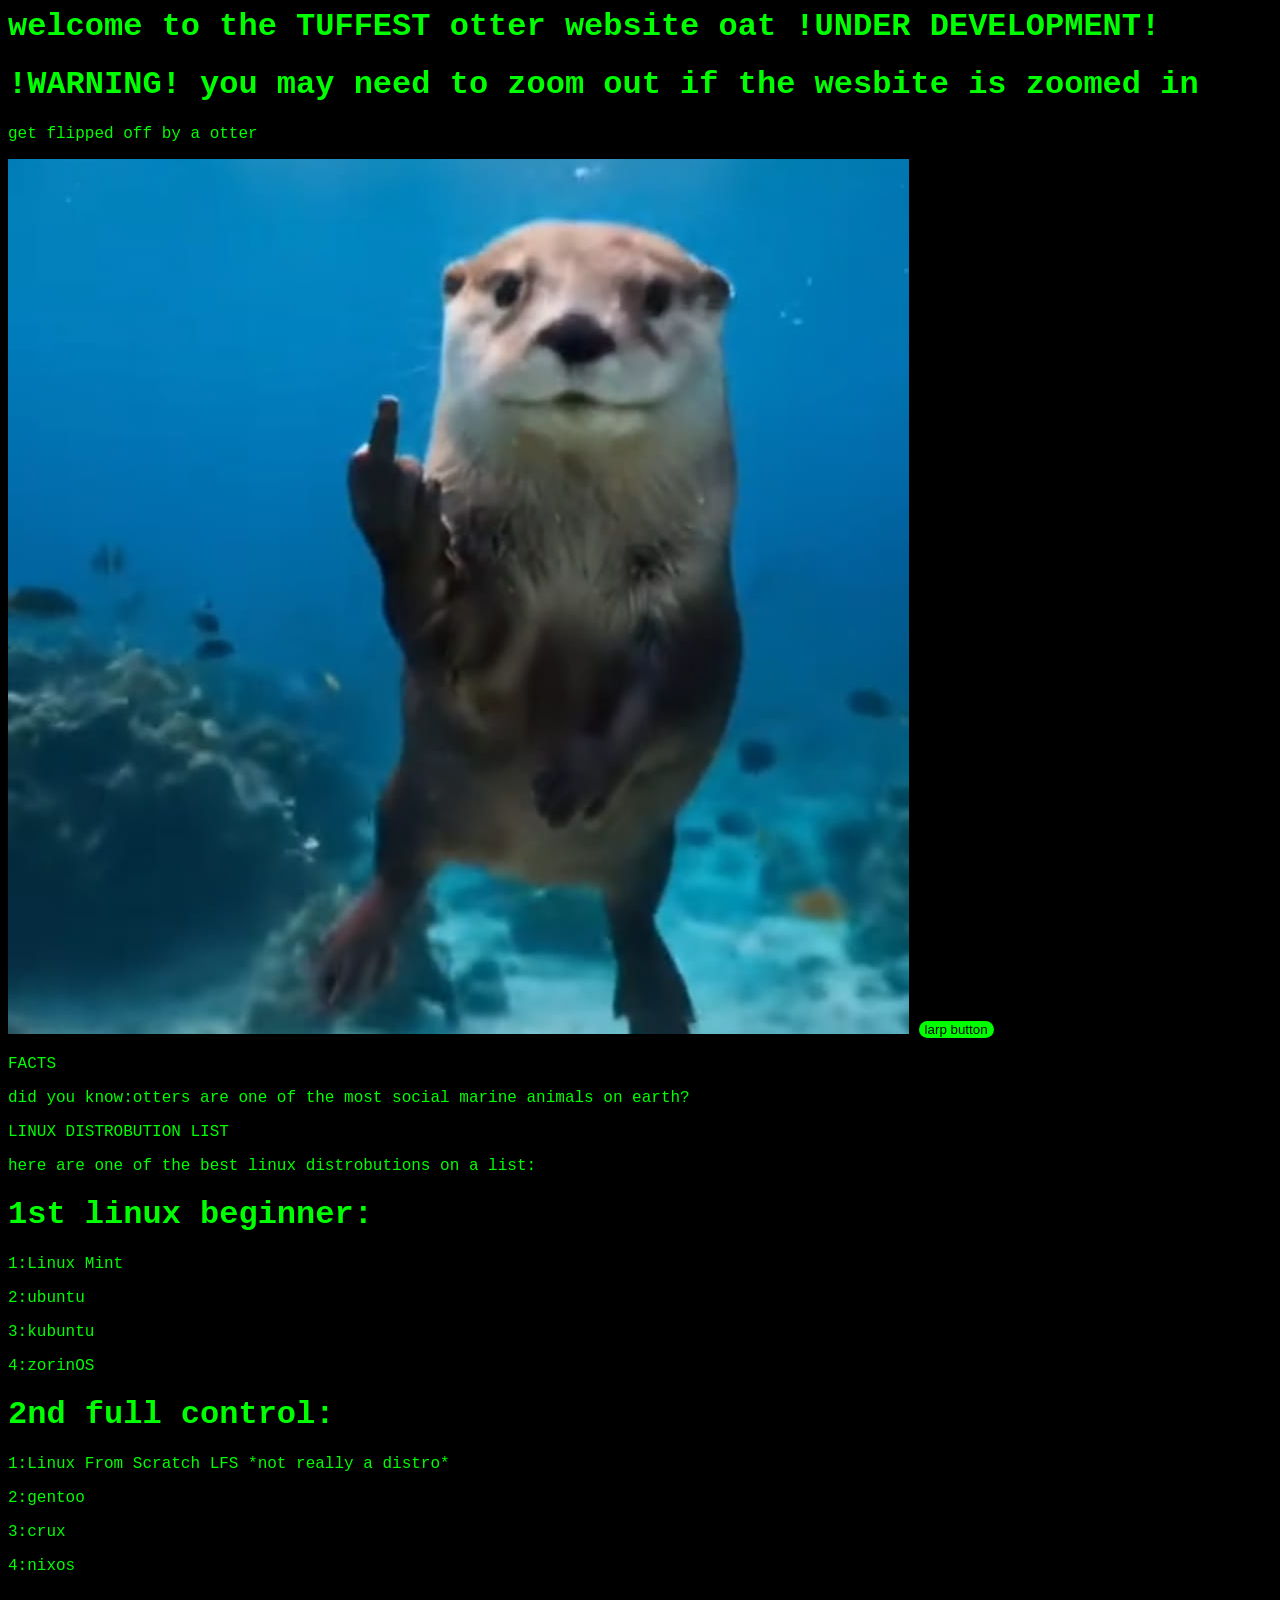
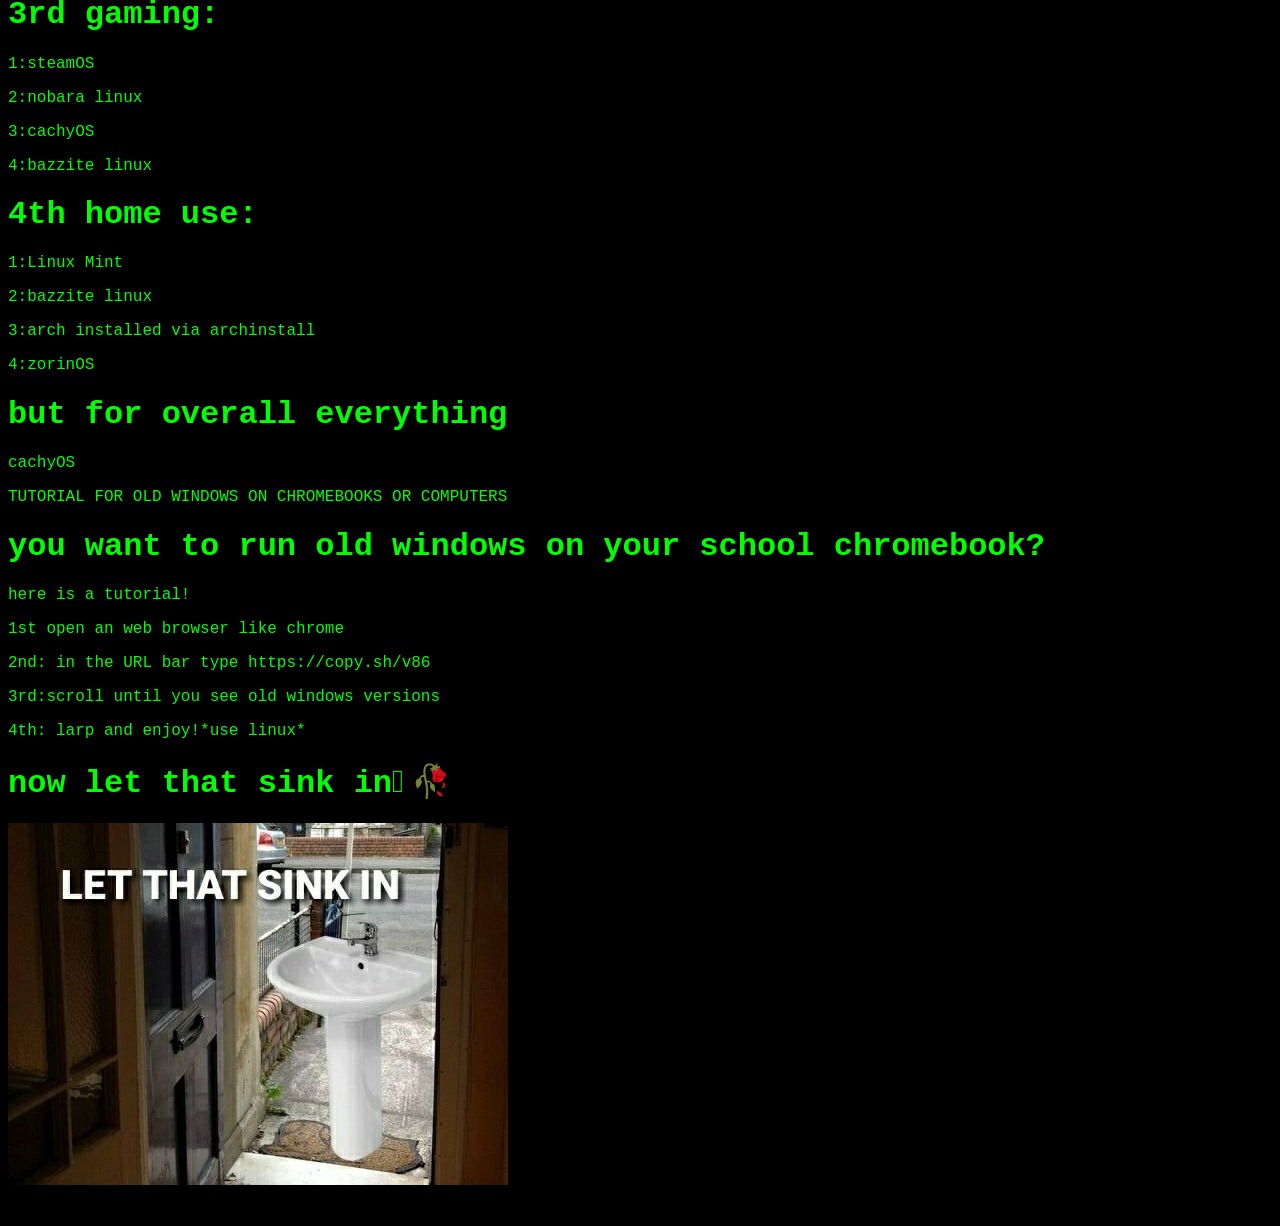
==== index.html @ 6e585820 "Add files via upload added an meme image and removed the ------------ lines between new texts" ====
<html>
<body>
<link rel="stylesheet" href="style.css">
<meta charset="UTF-8">
<meta name="viewport" content="width=device-width, initial-scale=1.0">
    <h1>welcome to the TUFFEST otter website oat !UNDER DEVELOPMENT!</h1>
    <h1>!WARNING! you may need to zoom out if the wesbite is zoomed in</h1>
    <p>get flipped off by a otter</p>
    <img src="otter.jpeg" alt="here for you">
    <button onclick="alert('larp,larp,larp,larp,larp,larp,larp,larp,larp,larp')">larp button</button>
    <p>FACTS</p>
    <p>did you know:otters are one of the most social marine animals on earth?</p>
    <p>LINUX DISTROBUTION LIST</p>
    <p>here are one of the best linux distrobutions on a list:</p>
    <h1>1st linux beginner:</h1>
    <p>1:Linux Mint</p>
    <p>2:ubuntu</p>
    <p>3:kubuntu</p>
    <p>4:zorinOS</p>
    <h1>2nd full control:</h1>
    <p>1:Linux From Scratch LFS *not really a distro*</p>
    <p>2:gentoo</p>
    <p>3:crux</p>
    <p>4:nixos</p>
    <h1>3rd gaming:</h1>
    <p>1:steamOS</p>
    <p>2:nobara linux</p>
    <p>3:cachyOS</p>
    <p>4:bazzite linux</p>
    <h1>4th home use:</h1>
    <p>1:Linux Mint</p>
    <p>2:bazzite linux</p>
    <p>3:arch installed via archinstall</p>
    <p>4:zorinOS</p>
    <h1>but for overall everything</h1>
    <p>cachyOS</p>
    <p>TUTORIAL FOR OLD WINDOWS ON CHROMEBOOKS OR COMPUTERS</p>
    <h1>you want to run old windows on your school chromebook?</h1>
    <p>here is a tutorial!</p>
    <p>1st open an web browser like chrome</p>
    <p>2nd: in the URL bar type https://copy.sh/v86</p>
    <p>3rd:scroll until you see old windows versions</p>
    <p>4th: larp and enjoy!*use linux*</p>
    <h1>now let that sink in🫩🥀</h1>
    <img src="sink.jpg" alt="now let THAT sink in">
</body>
</html>
---- style.css ----
body {
    background-color: black;
    font-family: "Terminus",  monospace;
}
h1 {
    color: rgb(0, 255, 0);
}
p {
    color: rgb(0, 255, 0)
}
button {
    border-radius: 12px;
    background-color: rgb(0, 255, 0);
    border: none;
    text-align: center;
}
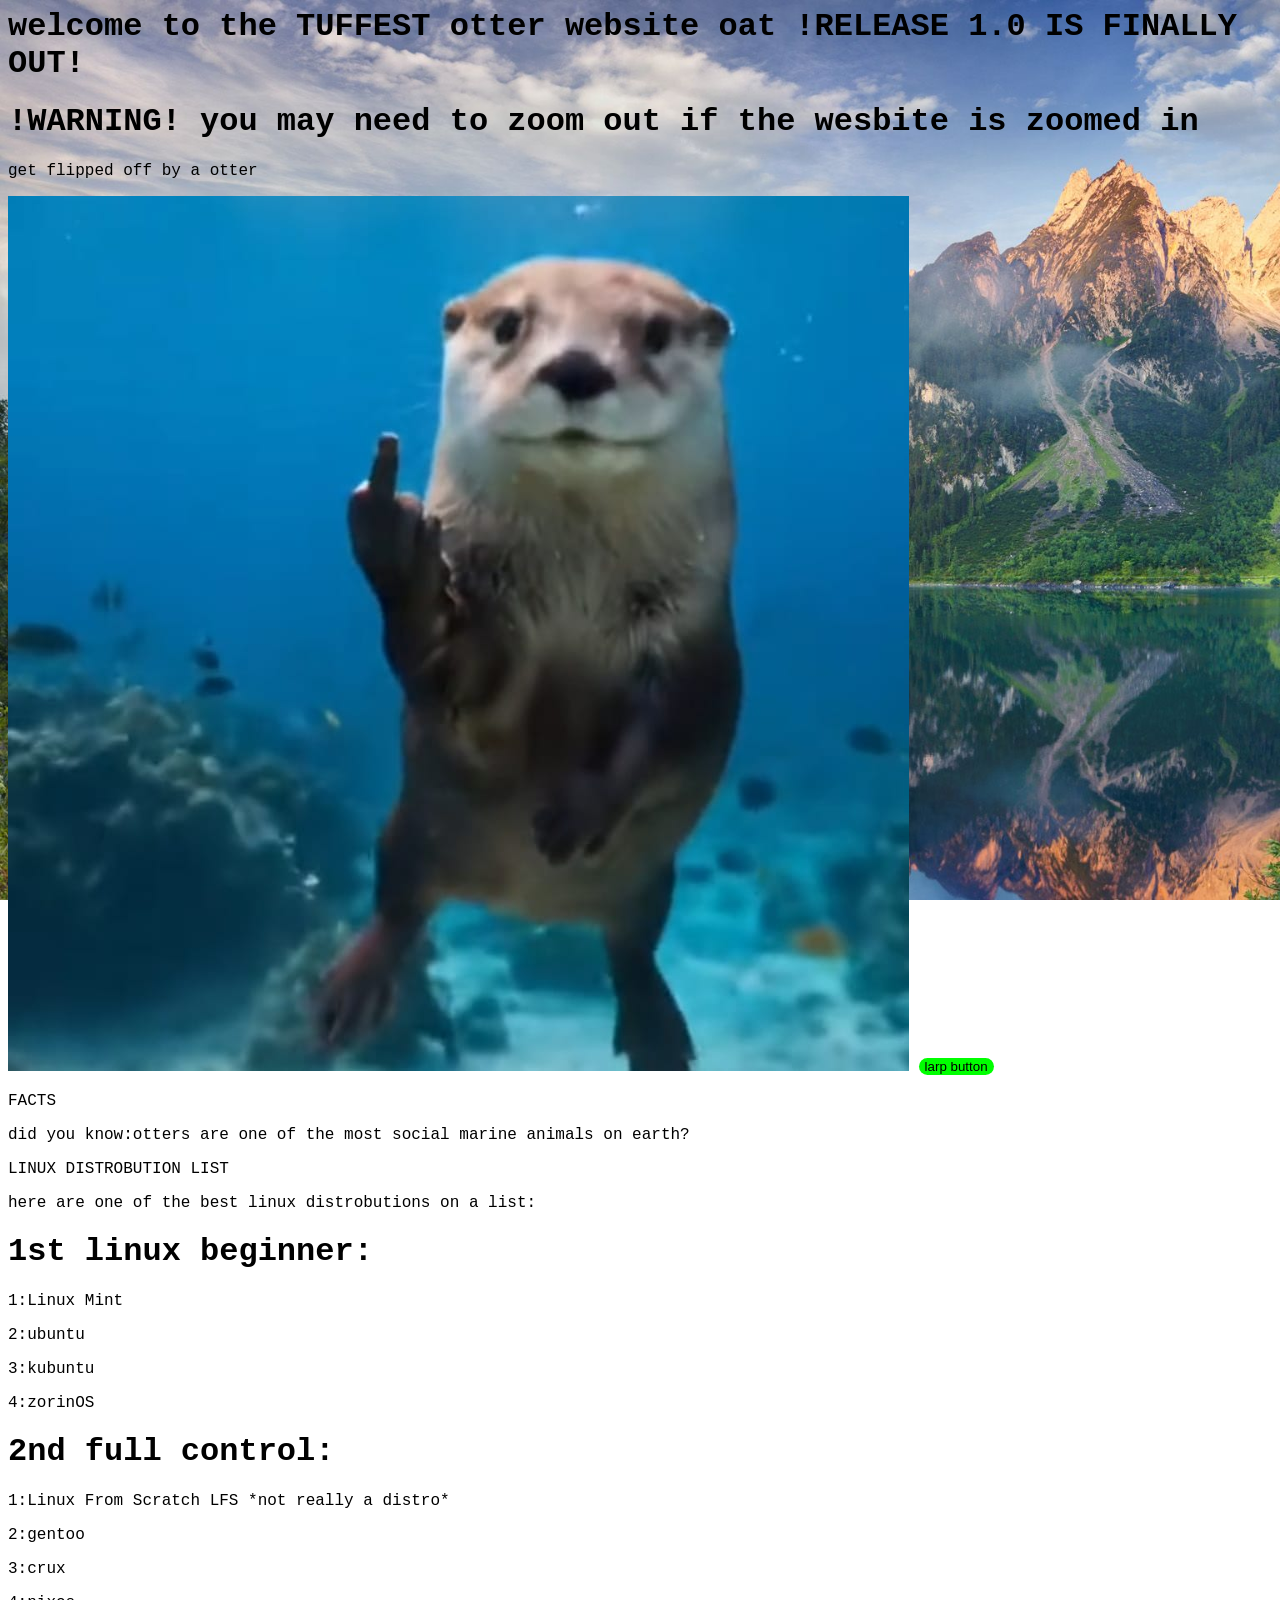
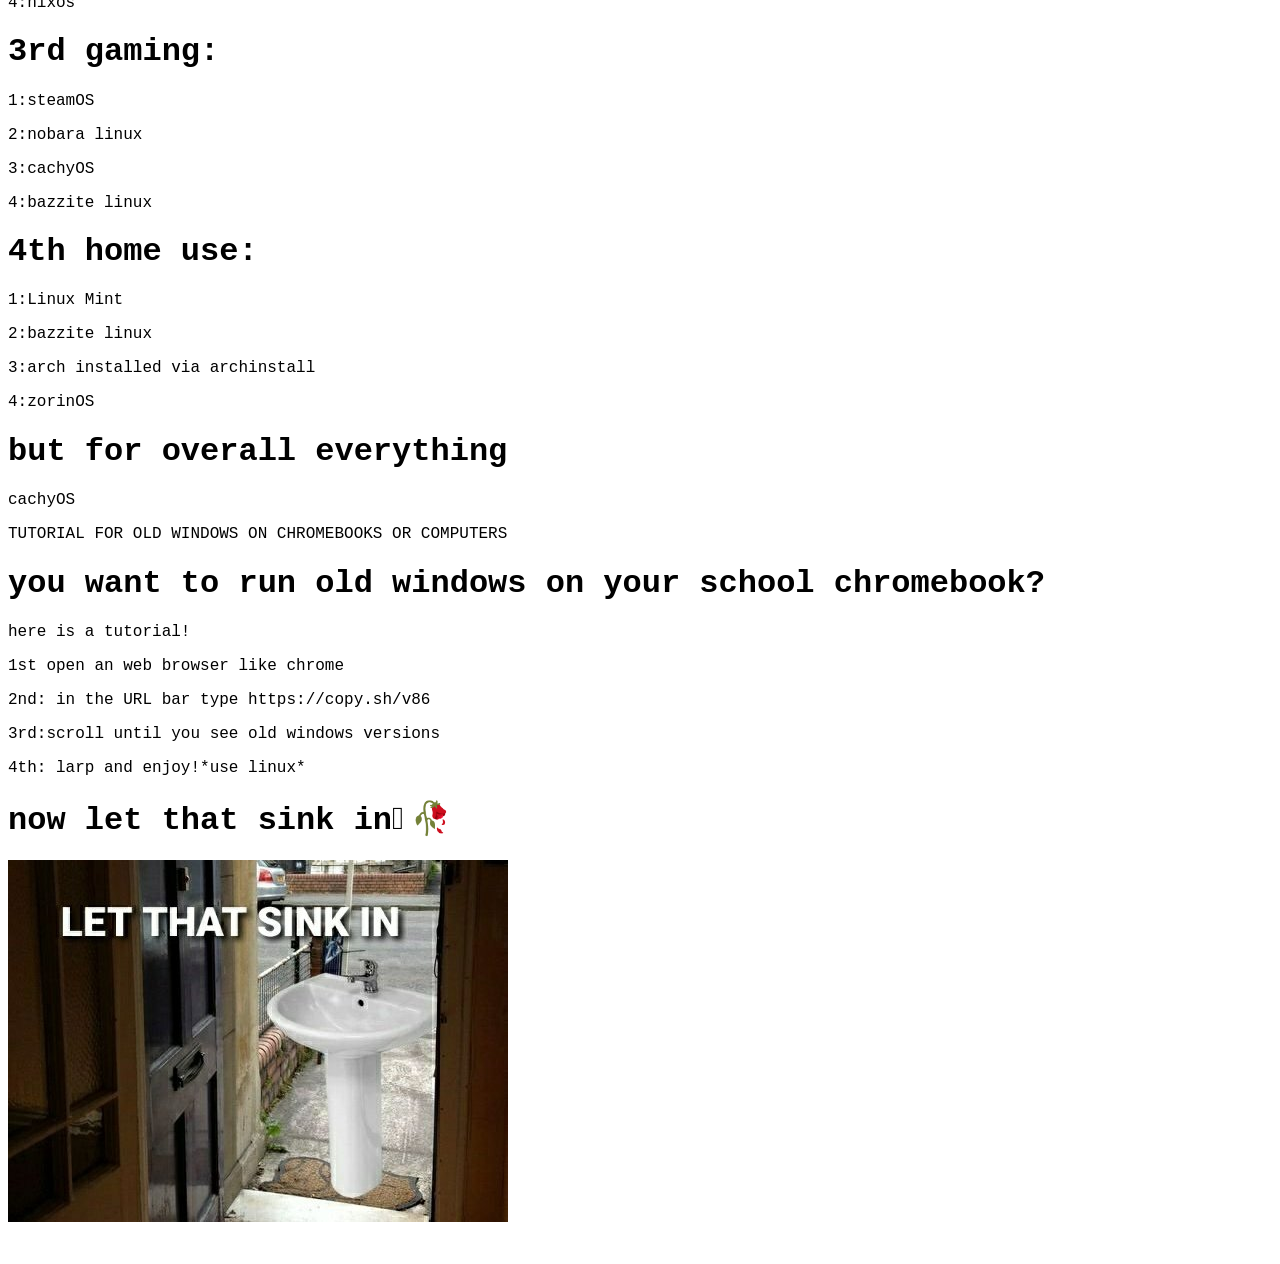
==== commit c55fa353: "Add files via upload RELEASE 1.0 IS FINALLY OUT!!!!!!!!!!!!!! added: black text background and the f" ====
--- a/index.html
+++ b/index.html
@@ -2,12 +2,11 @@
 <body>
 <link rel="stylesheet" href="style.css">
 <meta charset="UTF-8">
-<meta name="viewport" content="width=device-width, initial-scale=1.0">
-    <h1>welcome to the TUFFEST otter website oat !UNDER DEVELOPMENT!</h1>
+    <h1>welcome to the TUFFEST otter website oat !RELEASE 1.0 IS FINALLY OUT!</h1>
     <h1>!WARNING! you may need to zoom out if the wesbite is zoomed in</h1>
     <p>get flipped off by a otter</p>
     <img src="otter.jpeg" alt="here for you">
-    <button onclick="alert('larp,larp,larp,larp,larp,larp,larp,larp,larp,larp')">larp button</button>
+    <button onclick="alert('larp larp larp larp larp larp larp larp larp larp')">larp button</button>
     <p>FACTS</p>
     <p>did you know:otters are one of the most social marine animals on earth?</p>
     <p>LINUX DISTROBUTION LIST</p>
--- a/style.css
+++ b/style.css
@@ -1,12 +1,15 @@
 body {
-    background-color: black;
+    background-image: url('mountain.jpg');
+    background-repeat: no-repeat;
+    background-attachment: fixed;
+    background-size: cover;
     font-family: "Terminus",  monospace;
 }
 h1 {
-    color: rgb(0, 255, 0);
+    color: rgb(0, 0, 0);
 }
 p {
-    color: rgb(0, 255, 0)
+    color: rgb(0, 0, 0)
 }
 button {
     border-radius: 12px;
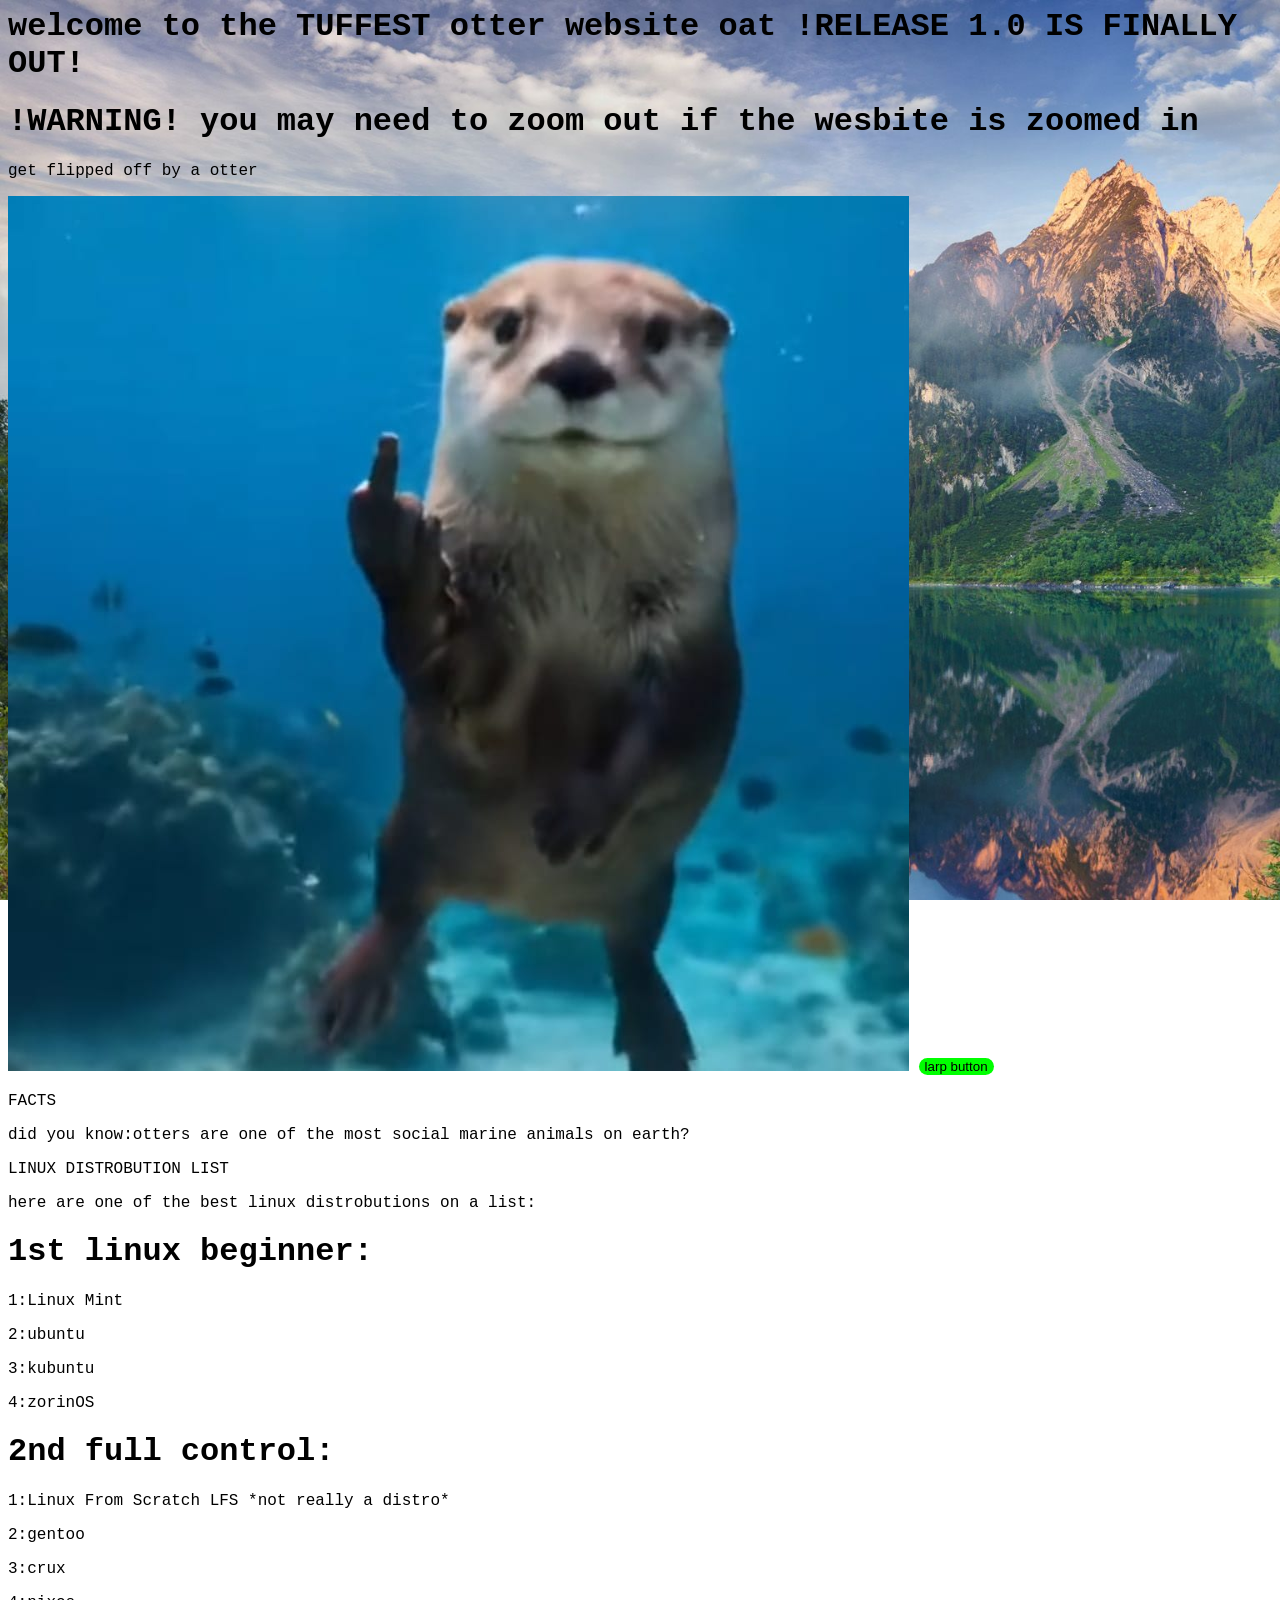
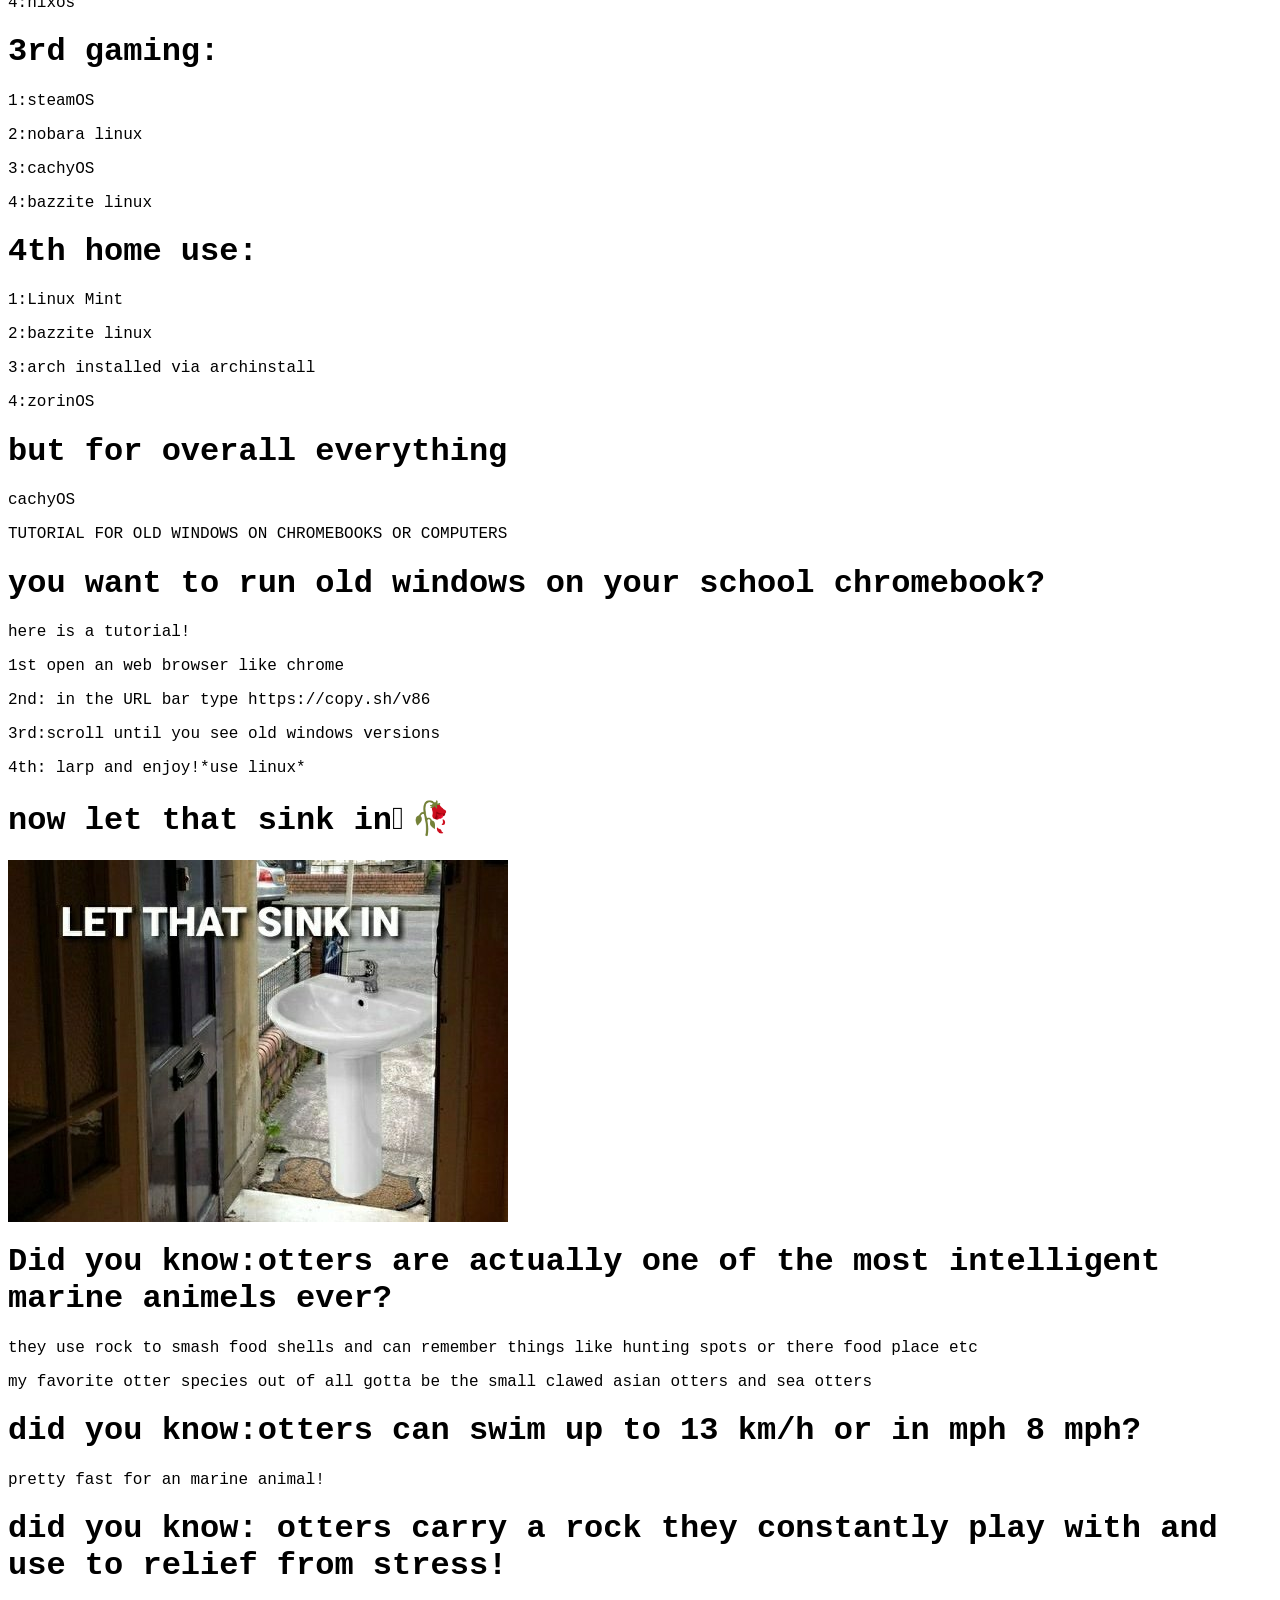
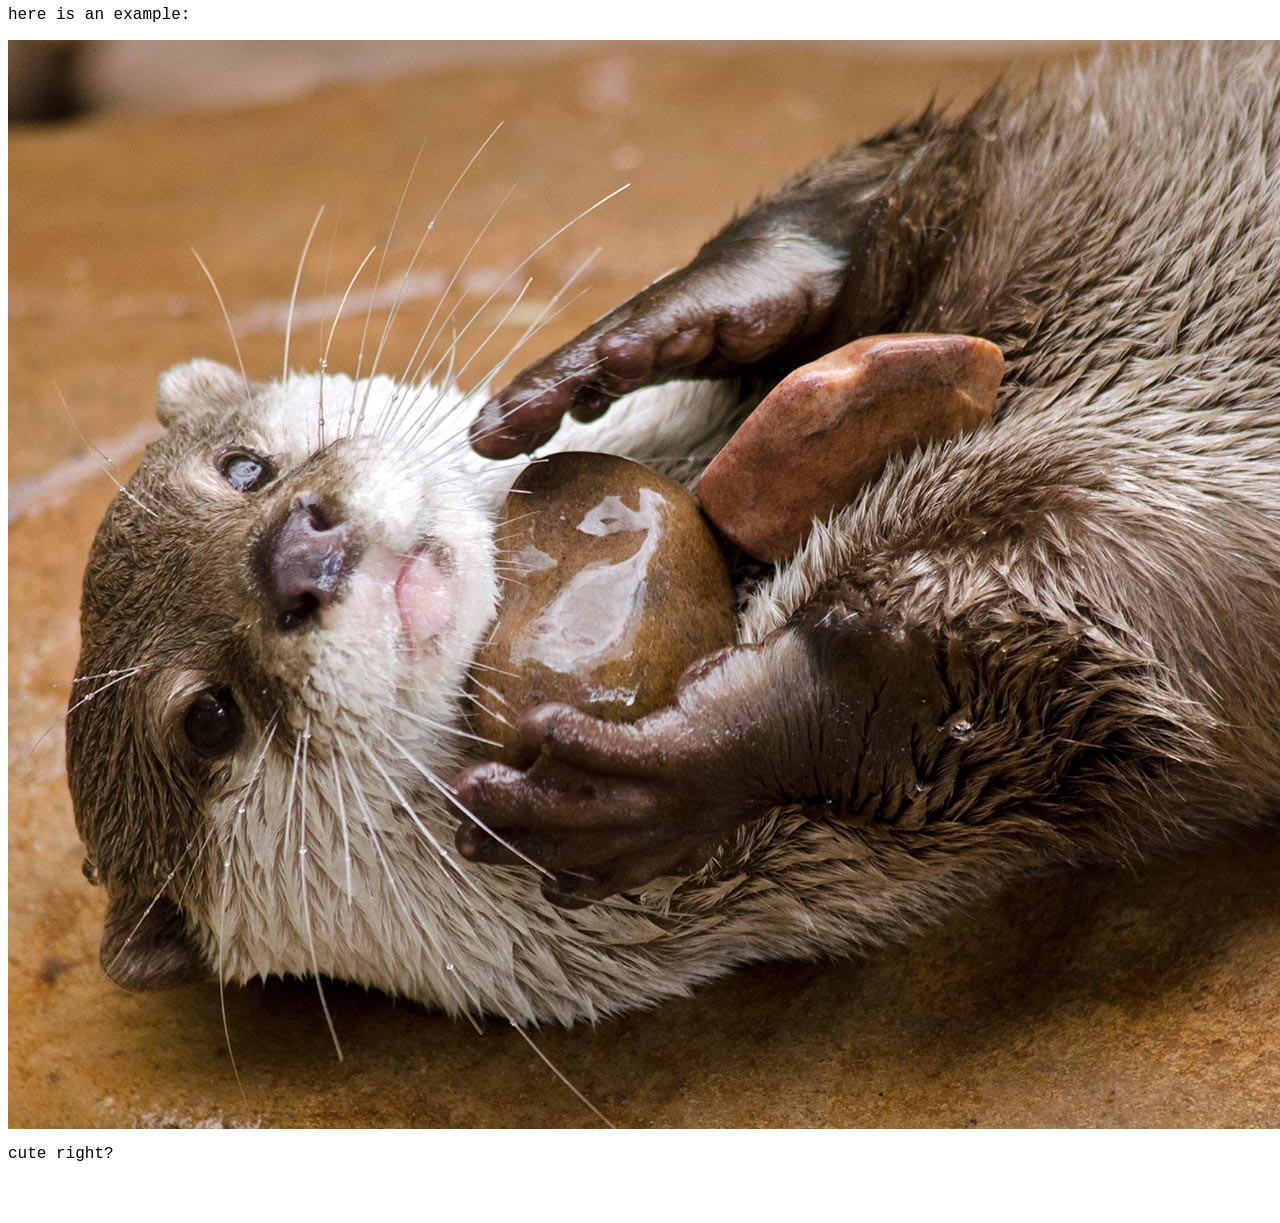
==== commit dc0753fa: "Add files via upload final version of 1.0 with more facts and text and new image!" ====
--- a/index.html
+++ b/index.html
@@ -42,5 +42,14 @@
     <p>4th: larp and enjoy!*use linux*</p>
     <h1>now let that sink in🫩🥀</h1>
     <img src="sink.jpg" alt="now let THAT sink in">
+    <h1>Did you know:otters are actually one of the most intelligent marine animels ever?</h1>
+    <p>they use rock to smash food shells and can remember things like hunting spots or there food place etc</p>
+    <p>my favorite otter species out of all gotta be the small clawed asian otters and sea otters</p>
+    <h1>did you know:otters can swim up to 13 km/h or in mph 8 mph?</h1>
+    <p>pretty fast for an marine animal!</p>
+    <h1>did you know: otters carry a rock they constantly play with and use to relief from stress!</h1>
+    <p>here is an example:</p>
+    <img src="stoneotter.jpg" alt="otter with stone">
+    <p>cute right?</p>
 </body>
 </html>
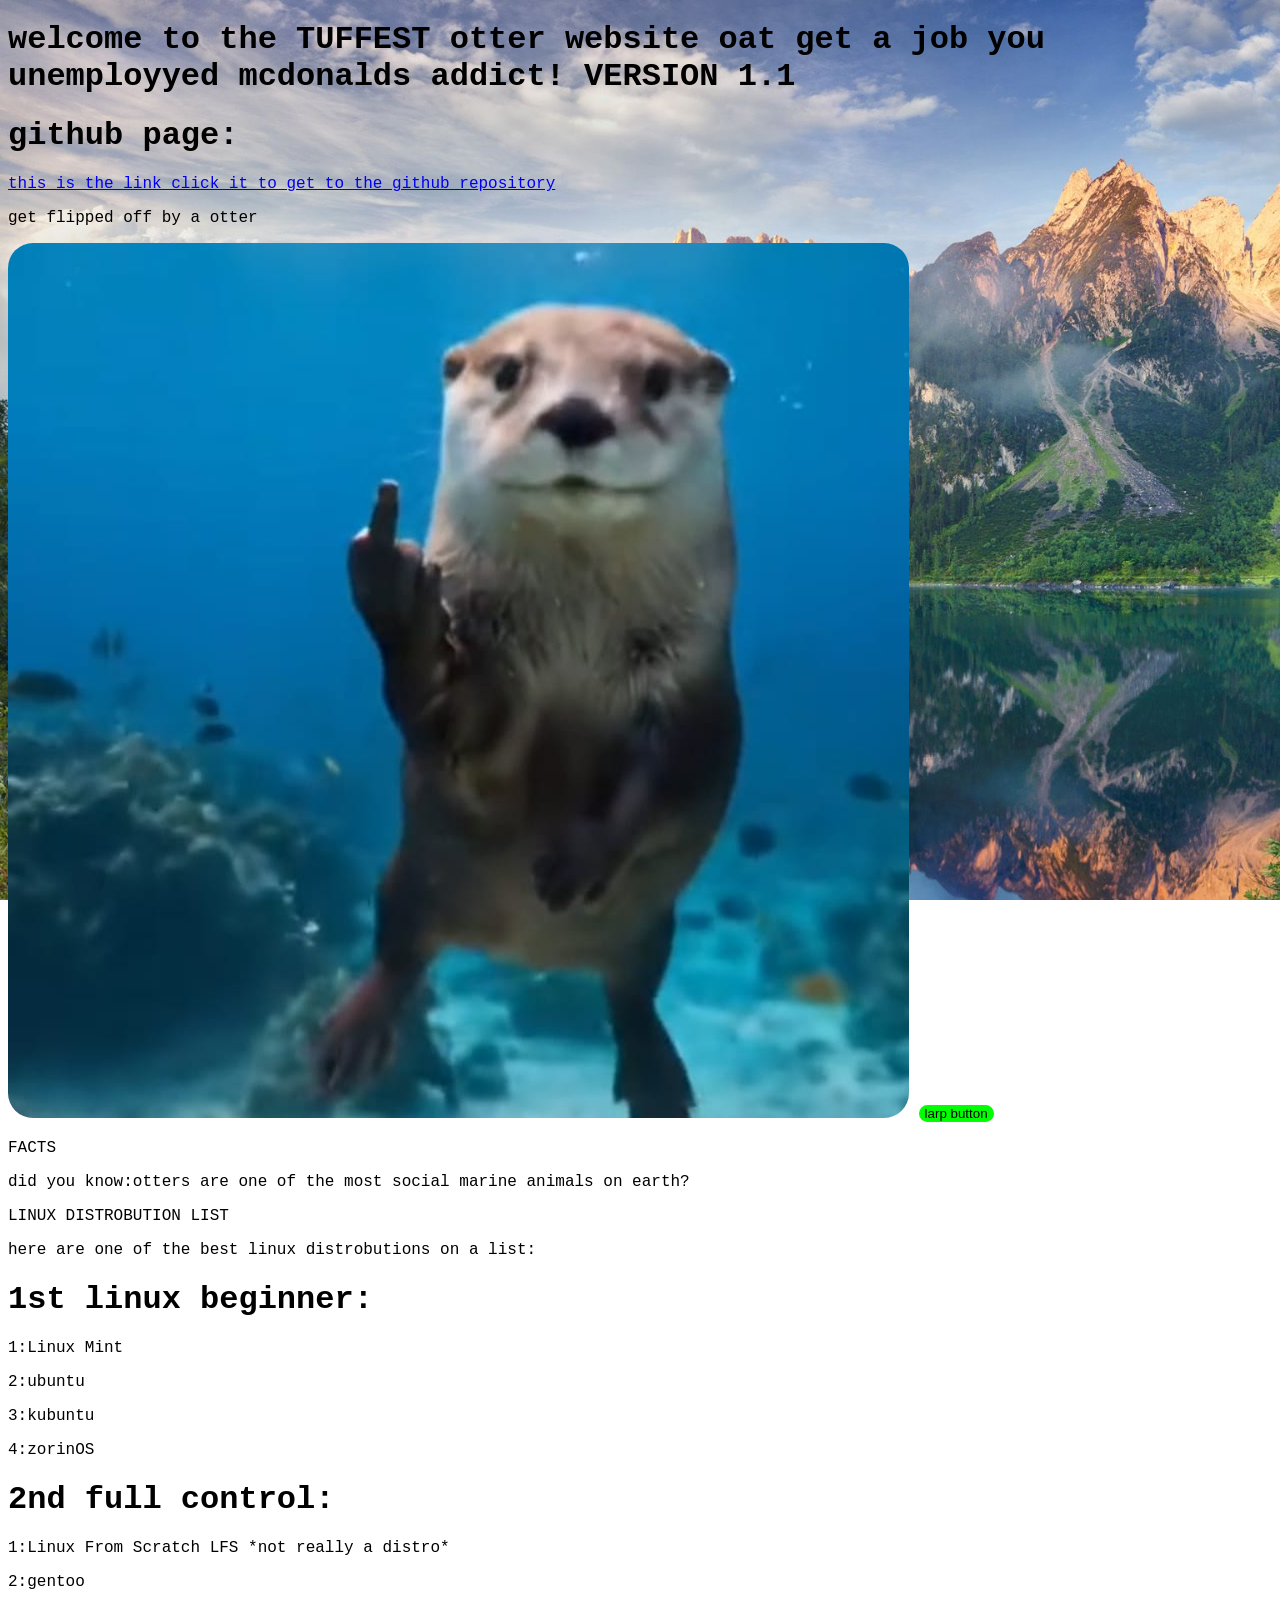
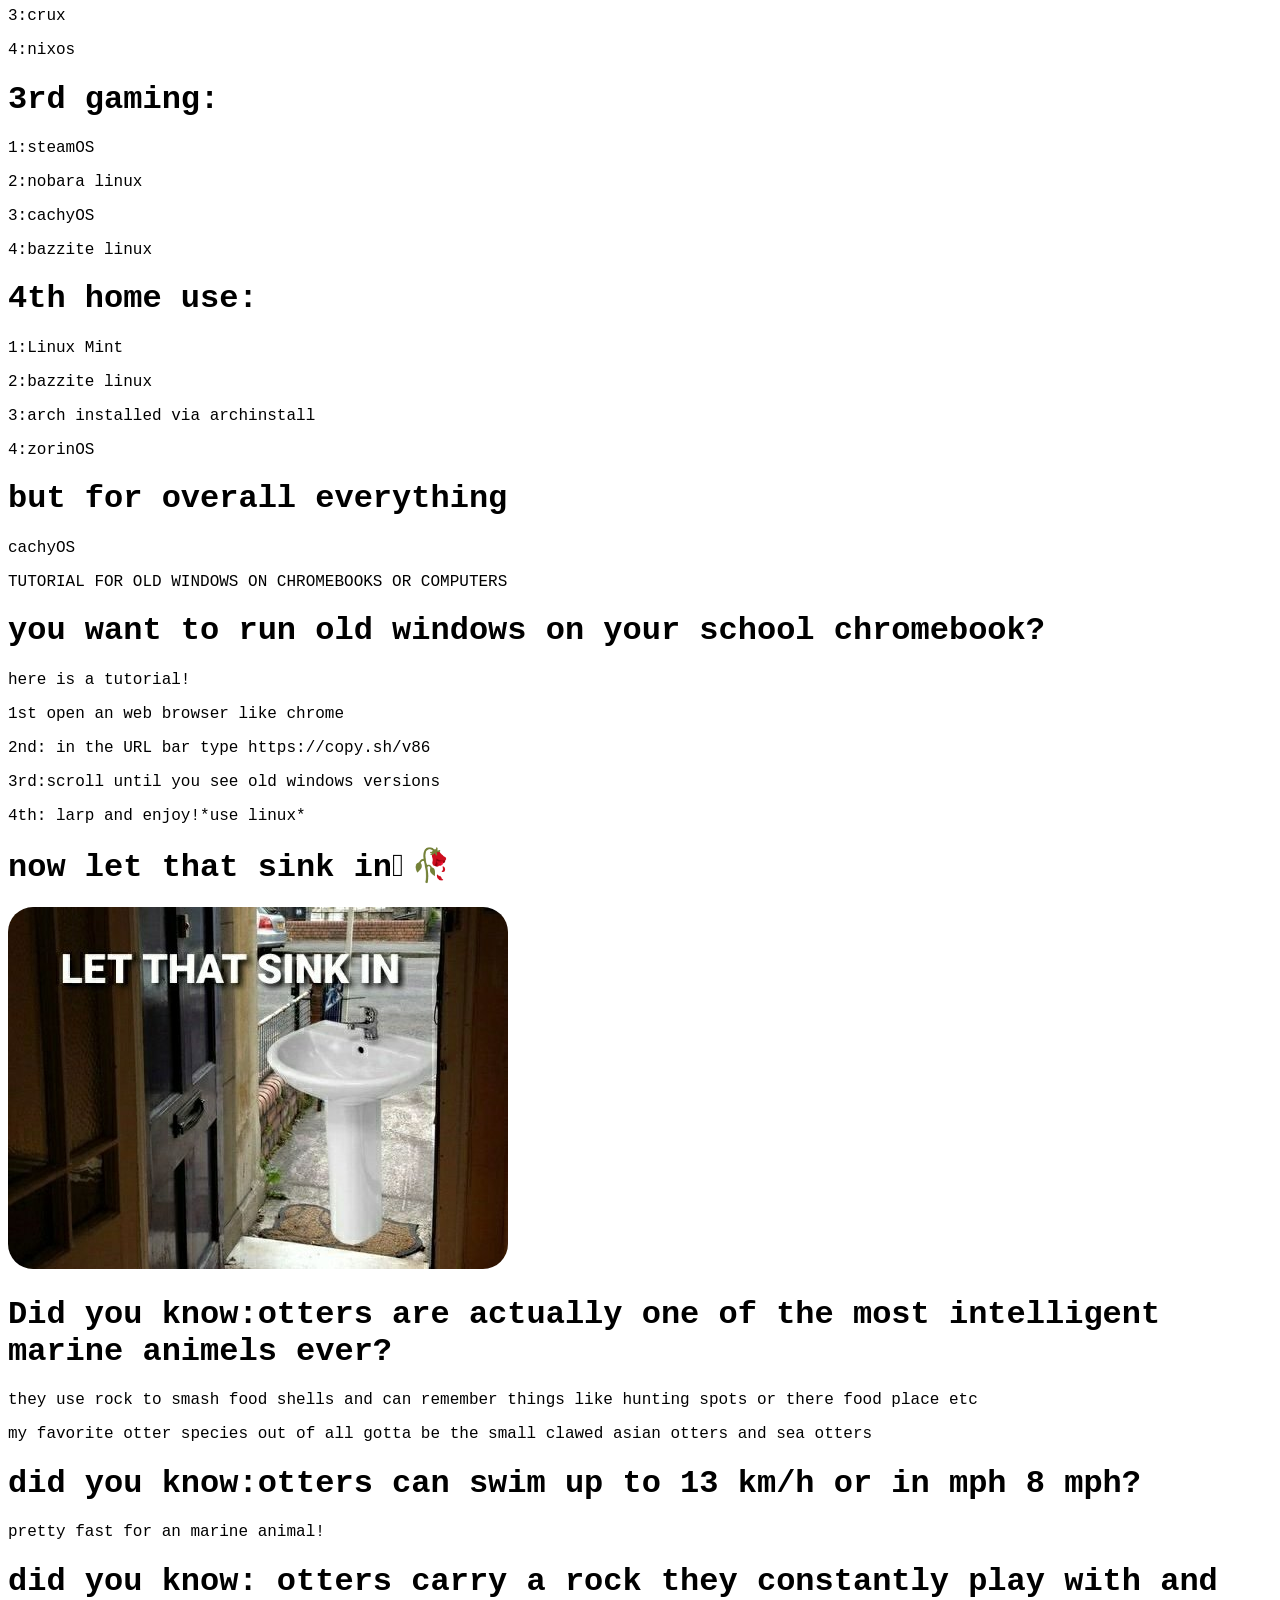
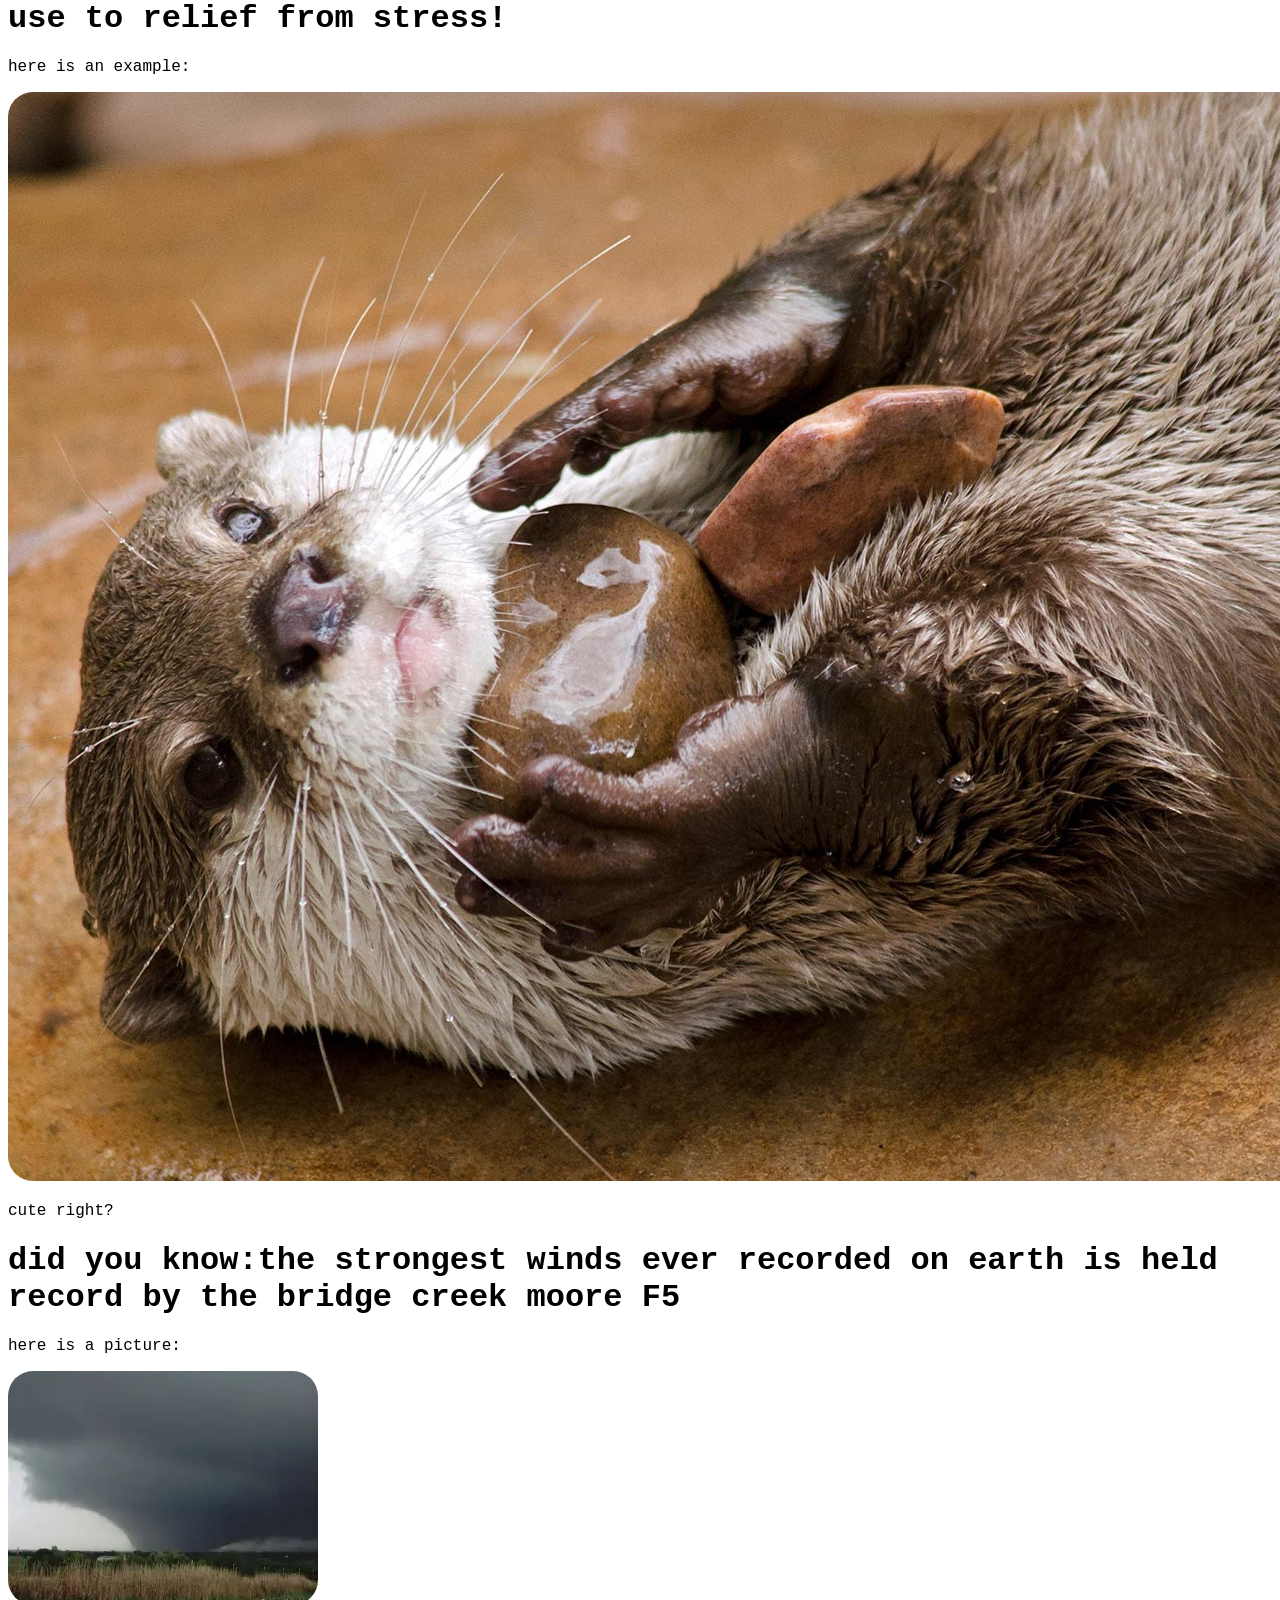
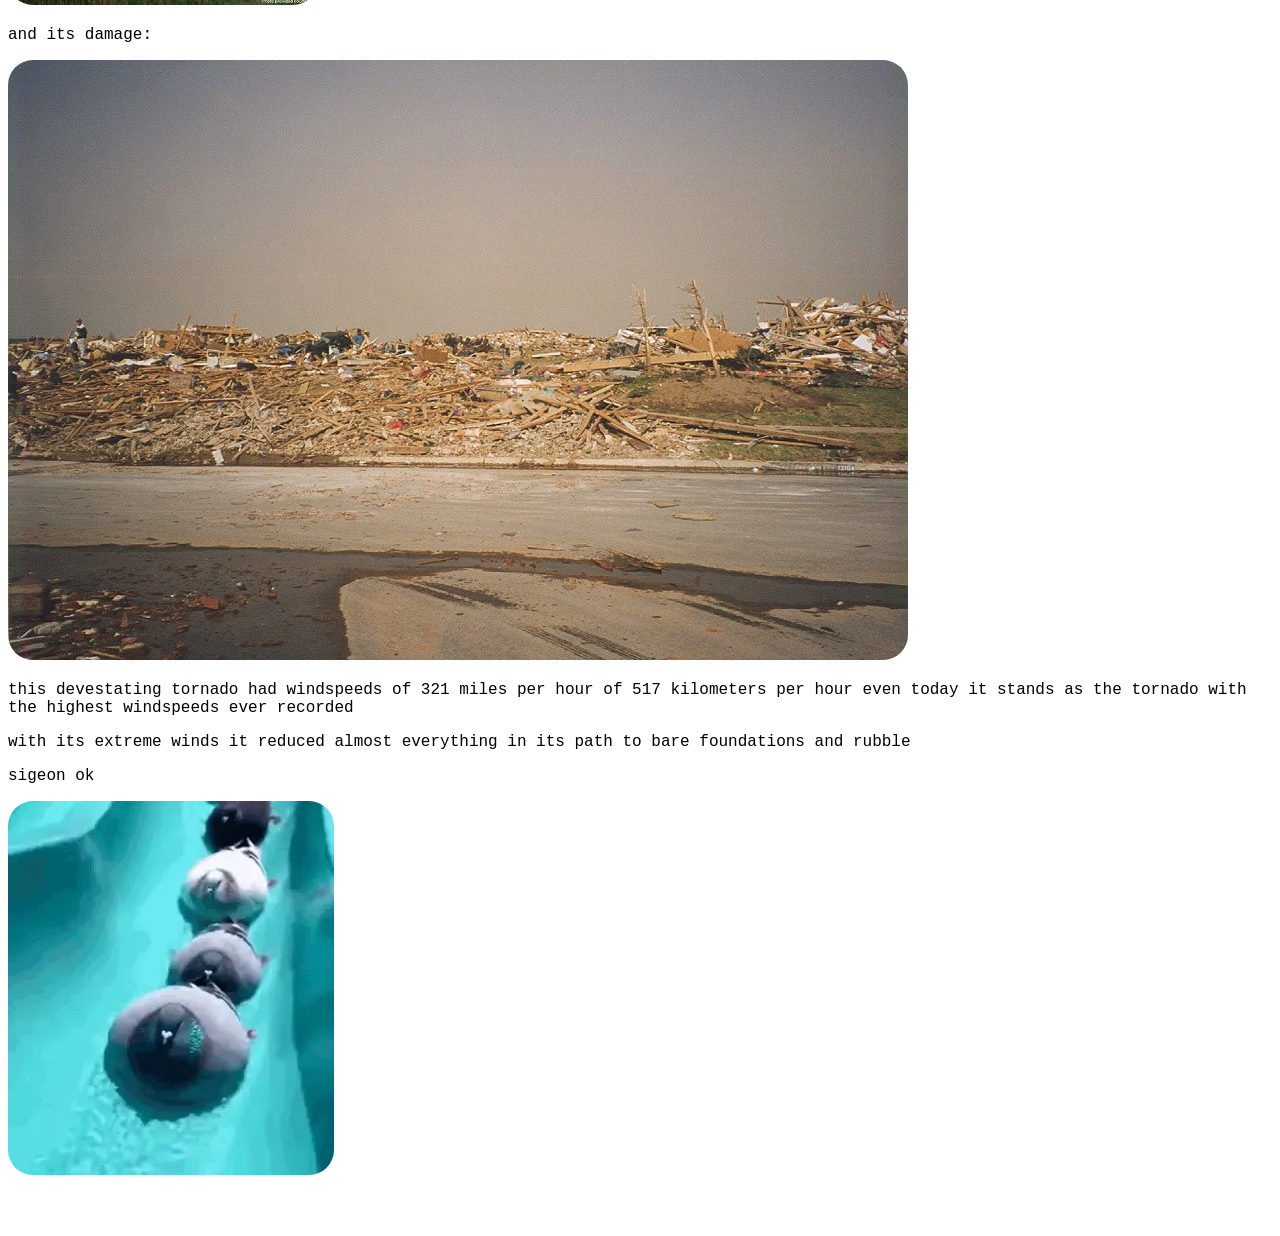
==== commit 7fe5098e: "Add files via upload VERSION 1.1 IS OUT!!!!!!!!!!!!!!!!!!!!!!!!!!!!!!!!!!!!!!!!!!!! added: link to g" ====
--- a/index.html
+++ b/index.html
@@ -1,9 +1,11 @@
+<!DOCTYPE html>
 <html>
 <body>
 <link rel="stylesheet" href="style.css">
 <meta charset="UTF-8">
-    <h1>welcome to the TUFFEST otter website oat !RELEASE 1.0 IS FINALLY OUT!</h1>
-    <h1>!WARNING! you may need to zoom out if the wesbite is zoomed in</h1>
+    <h1>welcome to the TUFFEST otter website oat get a job you unemployyed mcdonalds addict! VERSION 1.1</h1>
+    <h1>github page:</h1>
+    <a href="https://github.com/otter-larp/tuff-otter">this is the link click it to get to the github repository</a>
     <p>get flipped off by a otter</p>
     <img src="otter.jpeg" alt="here for you">
     <button onclick="alert('larp larp larp larp larp larp larp larp larp larp')">larp button</button>
@@ -51,5 +53,14 @@
     <p>here is an example:</p>
     <img src="stoneotter.jpg" alt="otter with stone">
     <p>cute right?</p>
+    <h1>did you know:the strongest winds ever recorded on earth is held record by the bridge creek moore F5</h1>
+    <p>here is a picture:</p>
+    <img src="tornado.webp" alt="tornado">
+    <p>and its damage:</p>
+    <img src="destruction.jpg" alt="damage">
+    <p>this devestating tornado had windspeeds of 321 miles per hour of 517 kilometers per hour even today it stands as the tornado with the highest windspeeds ever recorded</p>
+    <p>with its extreme winds it reduced almost everything in its path to bare foundations and rubble</p>
+    <p>sigeon ok</p>
+    <img src="sigeons.webp" alt="sigeon pex ok ues">
 </body>
 </html>
--- a/style.css
+++ b/style.css
@@ -16,4 +16,7 @@
     background-color: rgb(0, 255, 0);
     border: none;
     text-align: center;
+}
+img {
+    border-radius: 25px;
 }
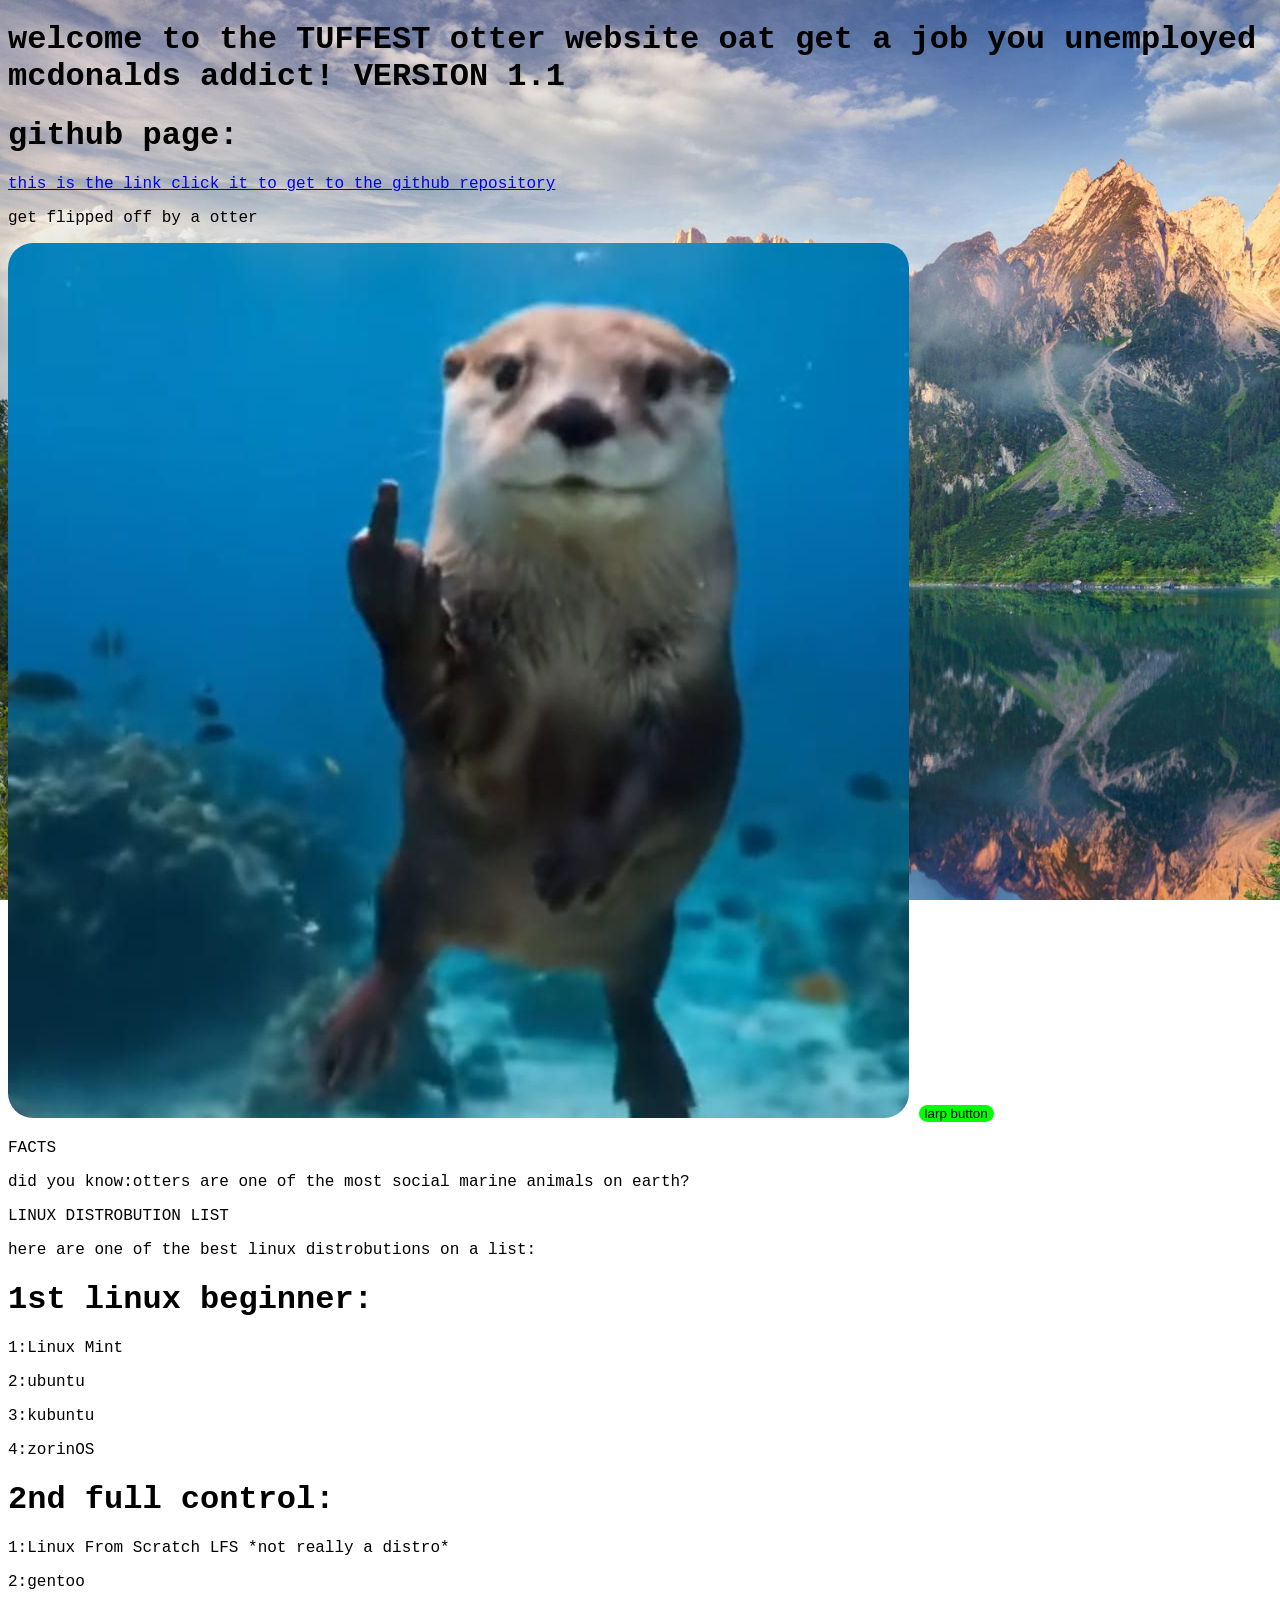
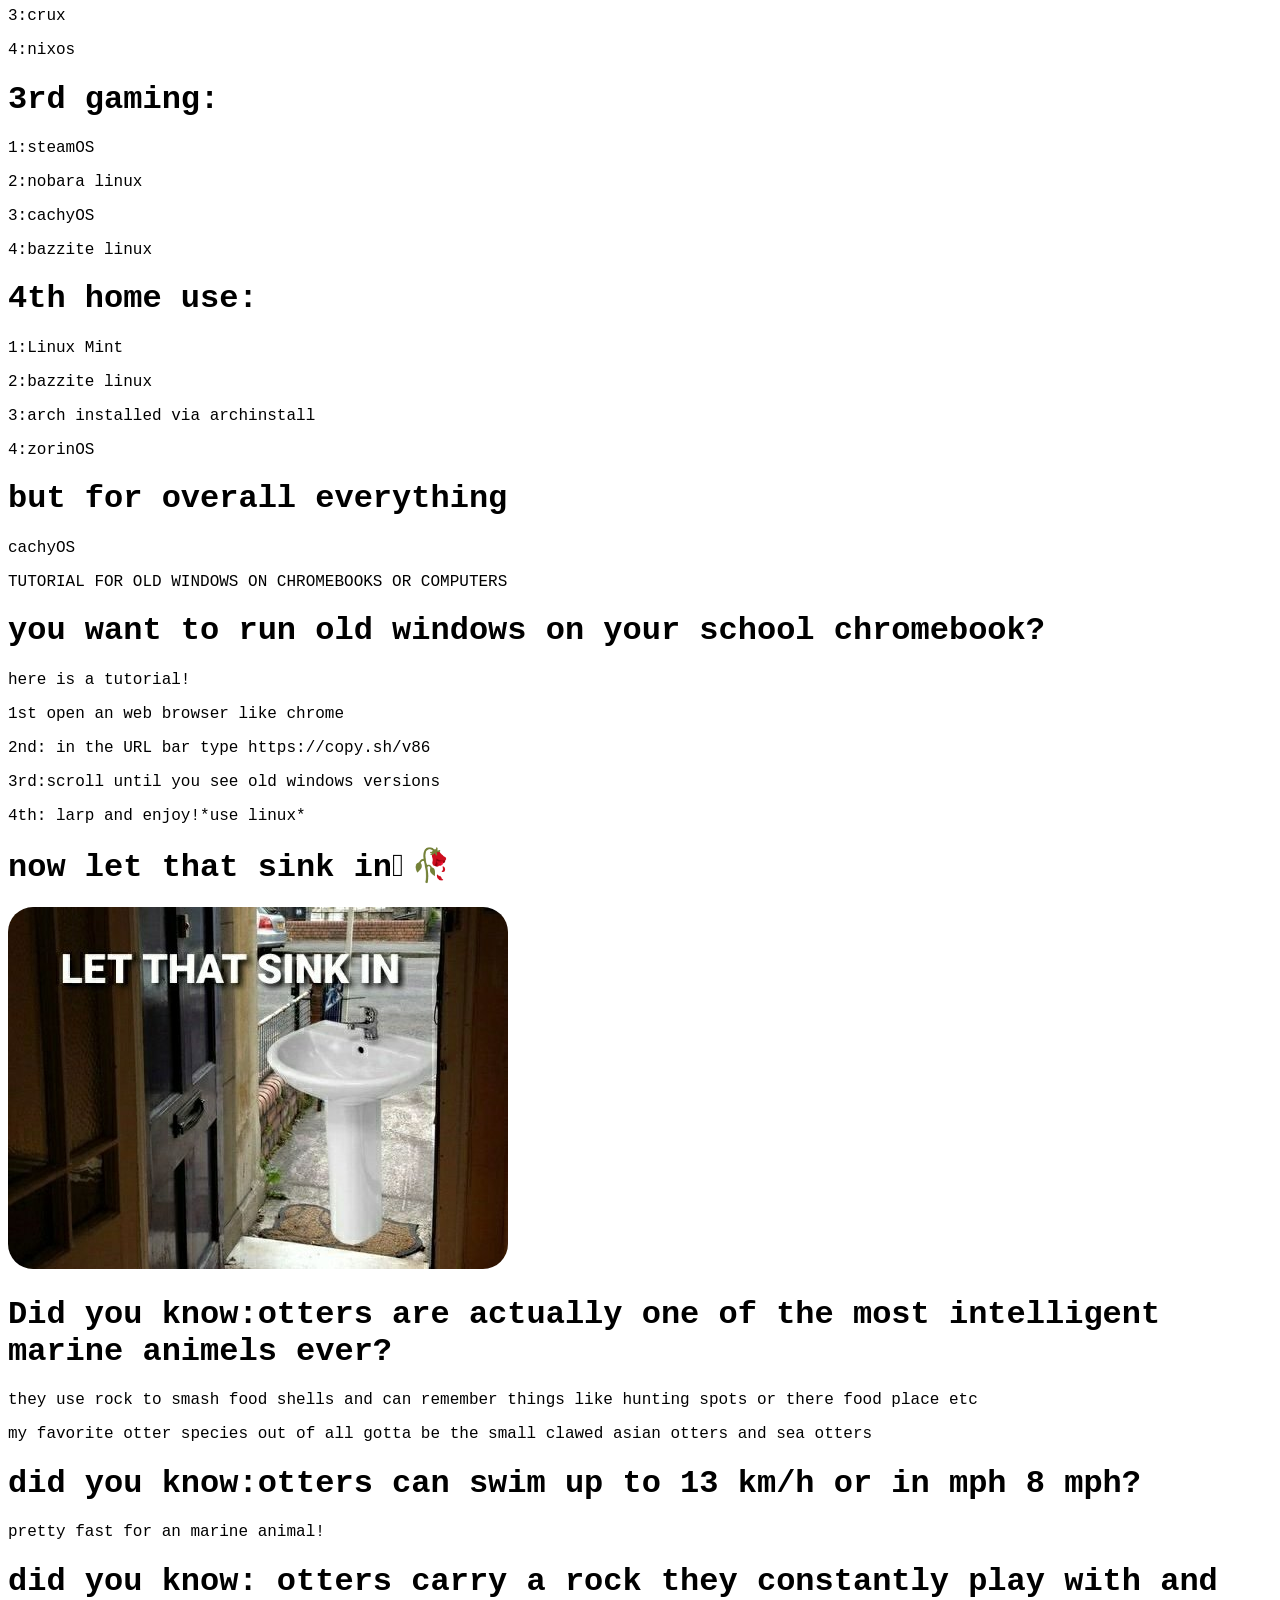
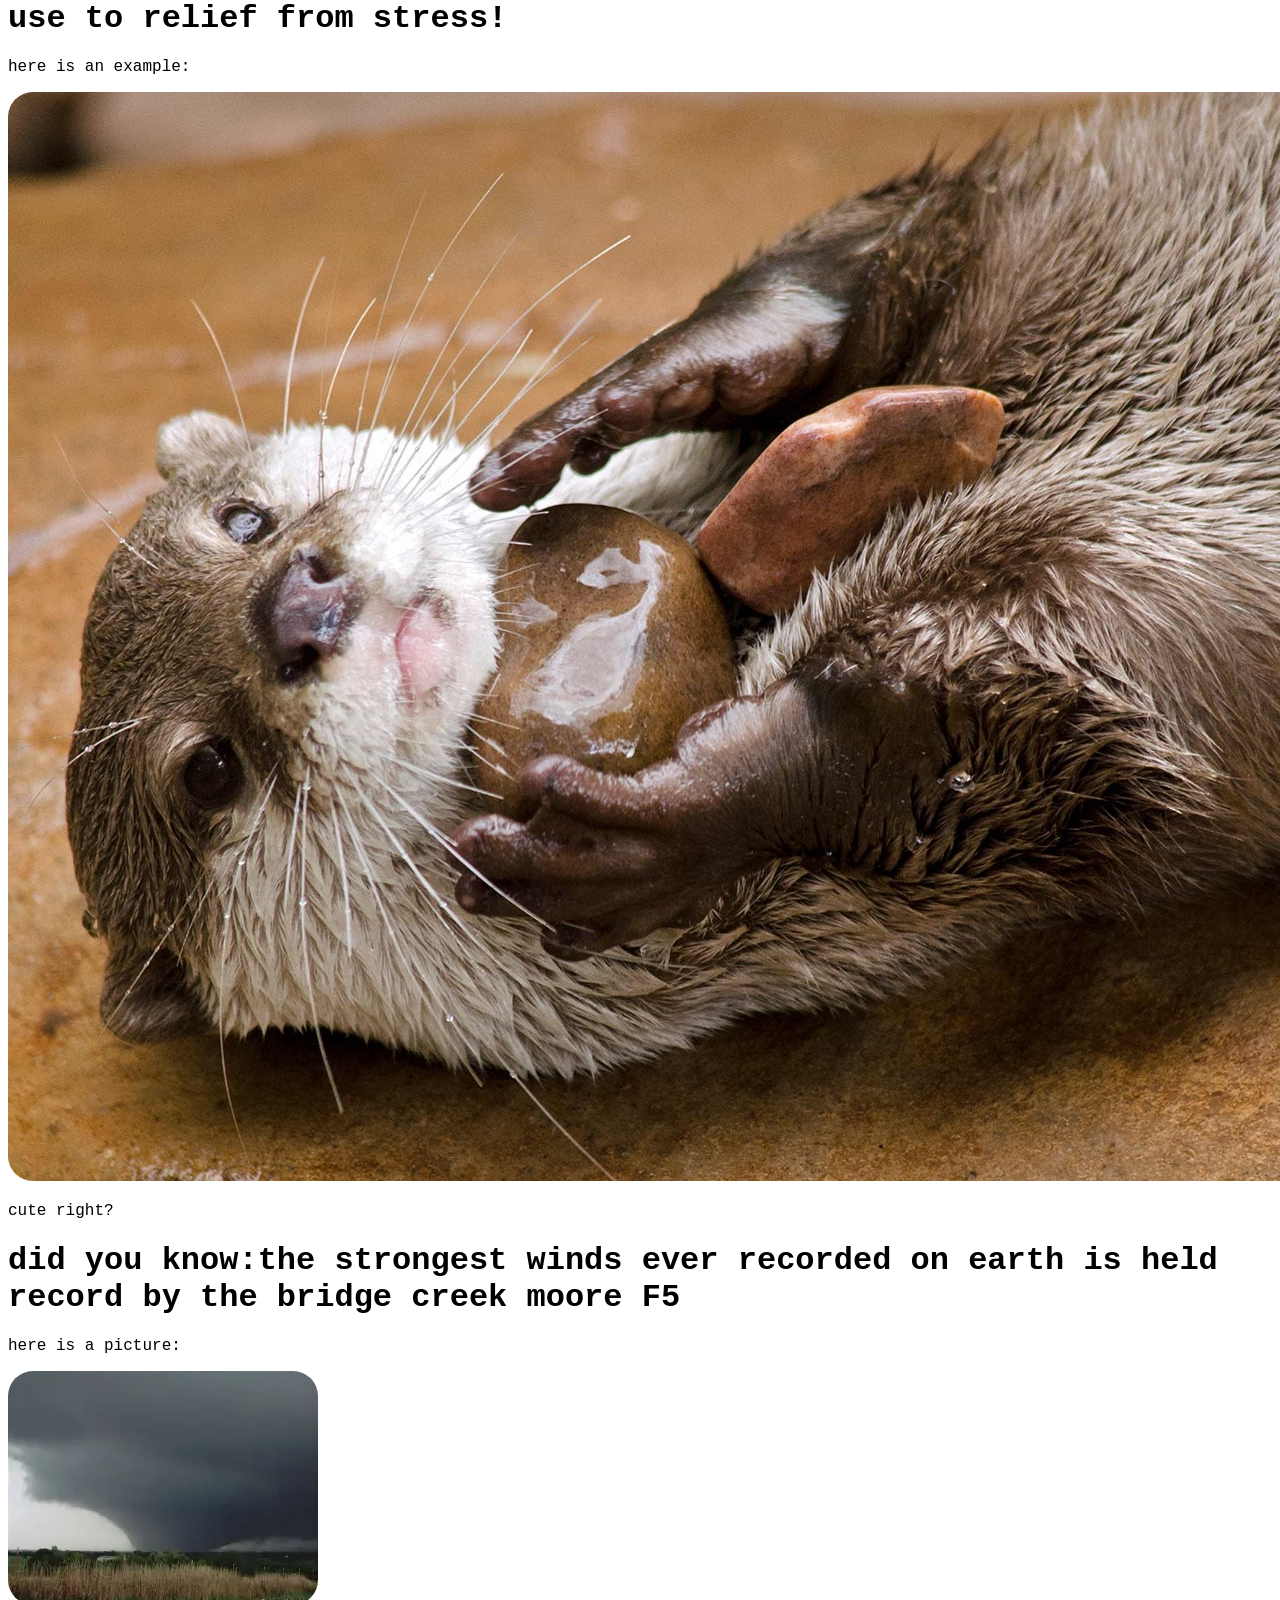
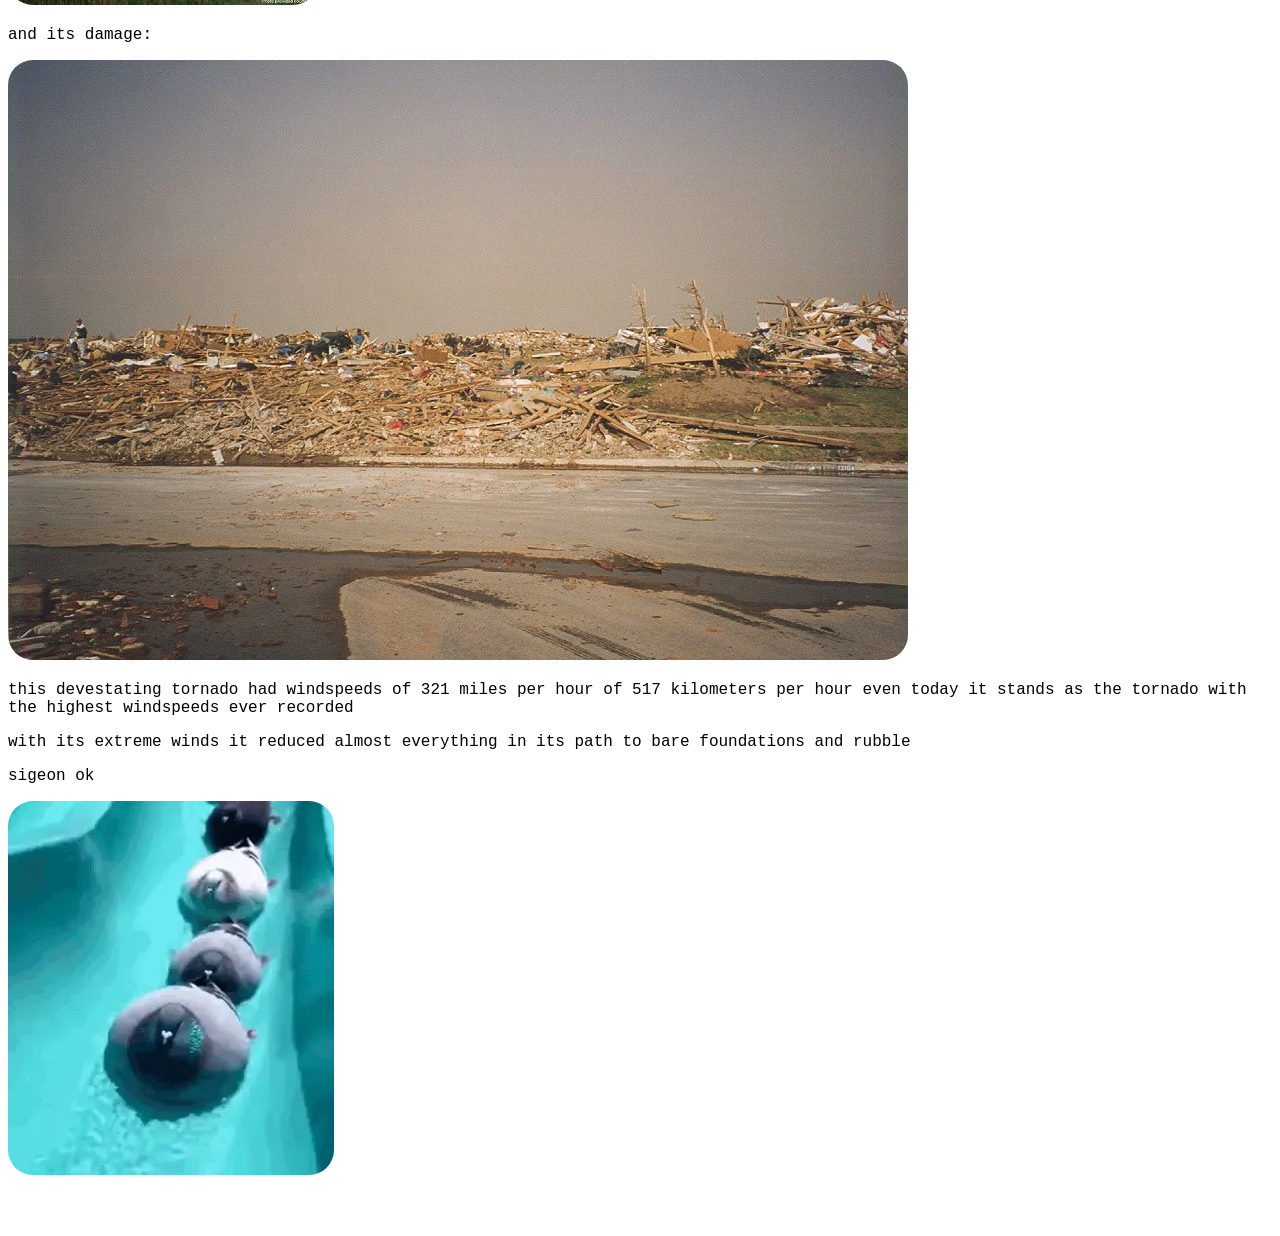
==== commit 43fc2520: "Add files via upload fixed a small typo" ====
--- a/index.html
+++ b/index.html
@@ -3,7 +3,7 @@
 <body>
 <link rel="stylesheet" href="style.css">
 <meta charset="UTF-8">
-    <h1>welcome to the TUFFEST otter website oat get a job you unemployyed mcdonalds addict! VERSION 1.1</h1>
+    <h1>welcome to the TUFFEST otter website oat get a job you unemployed mcdonalds addict! VERSION 1.1</h1>
     <h1>github page:</h1>
     <a href="https://github.com/otter-larp/tuff-otter">this is the link click it to get to the github repository</a>
     <p>get flipped off by a otter</p>
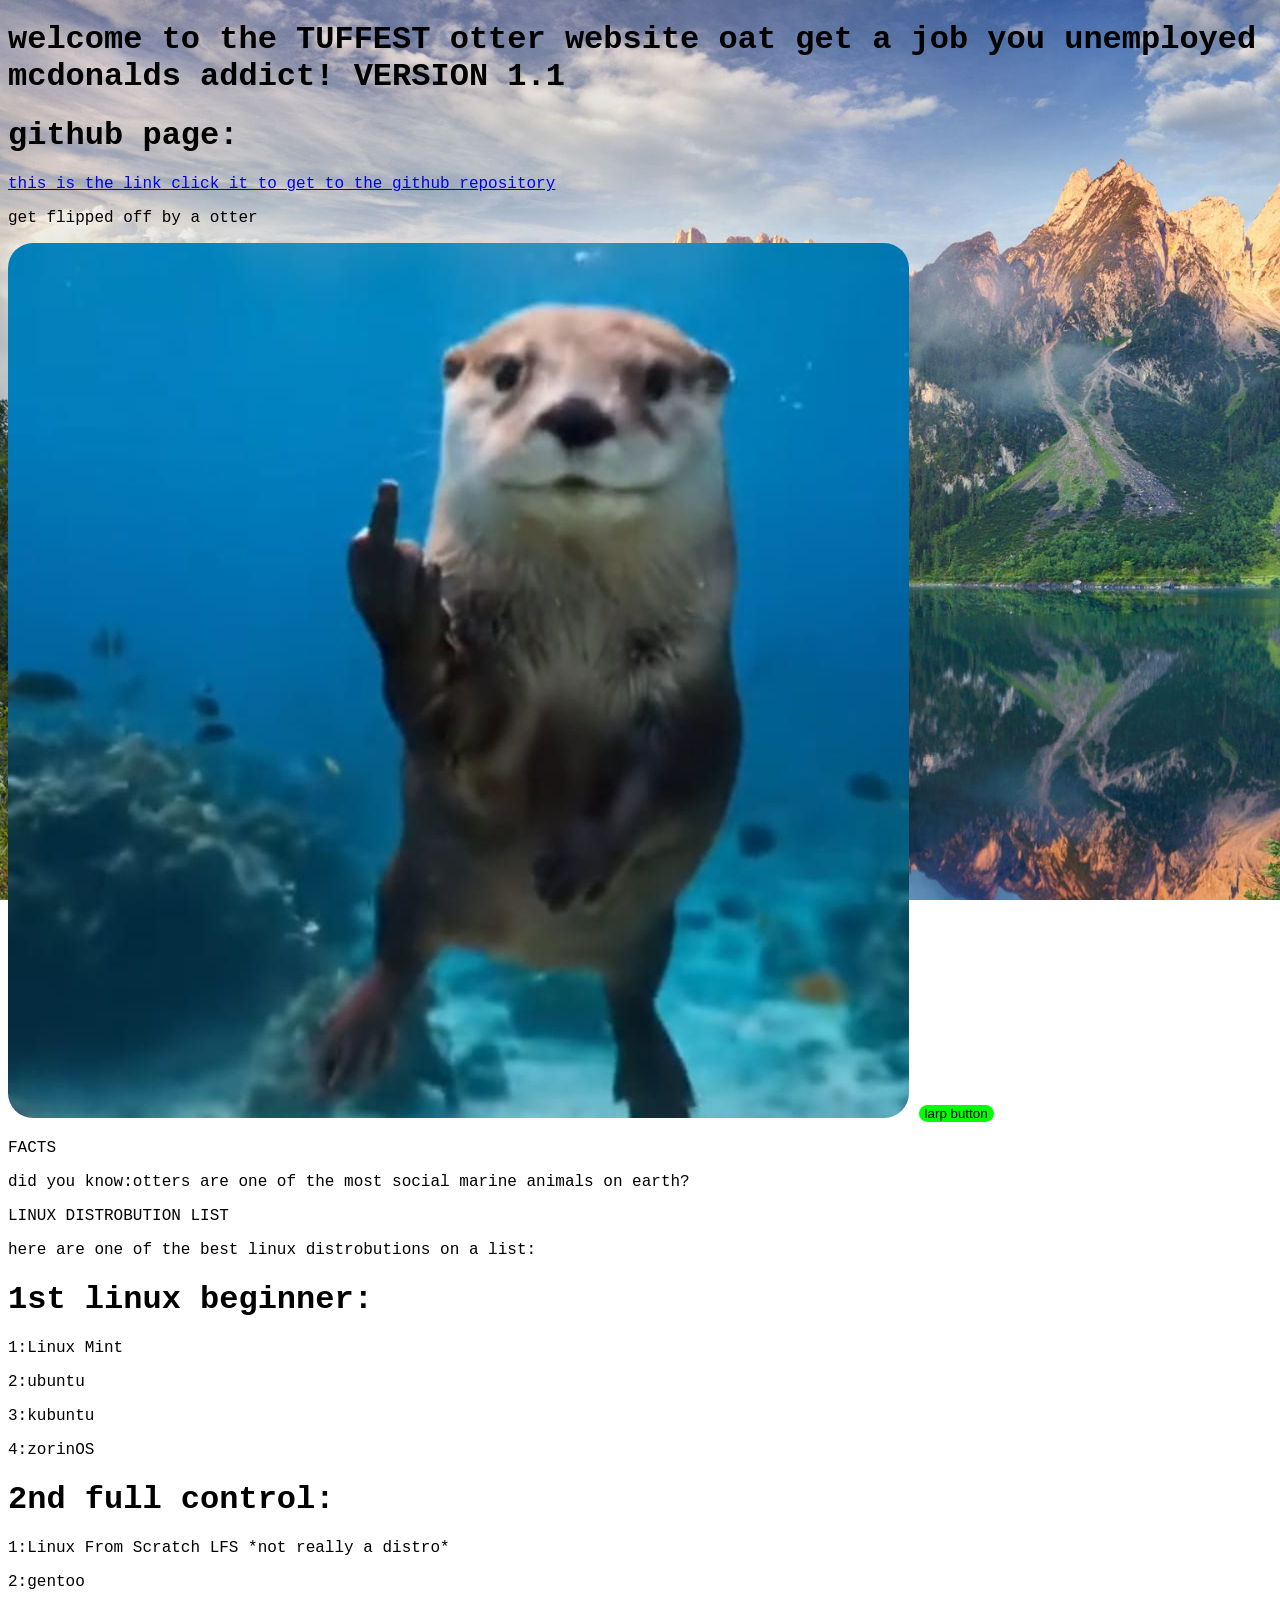
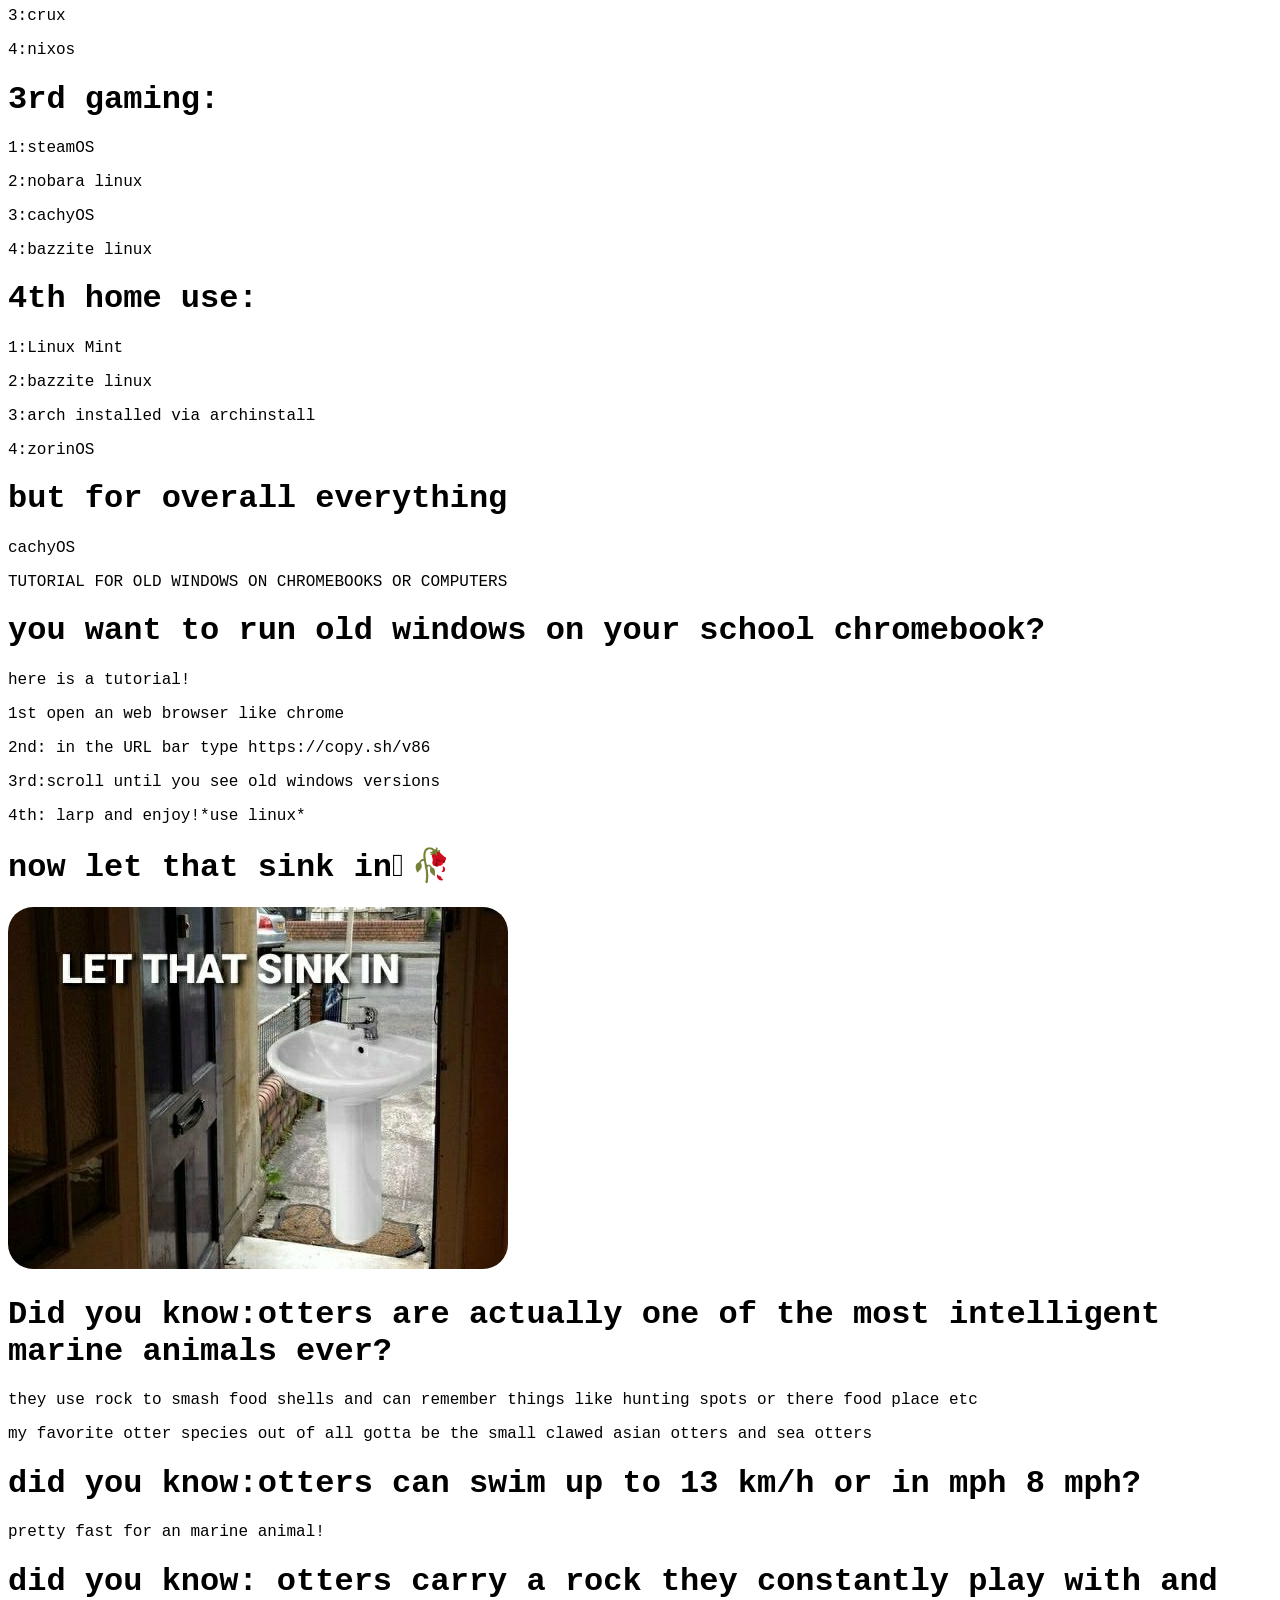
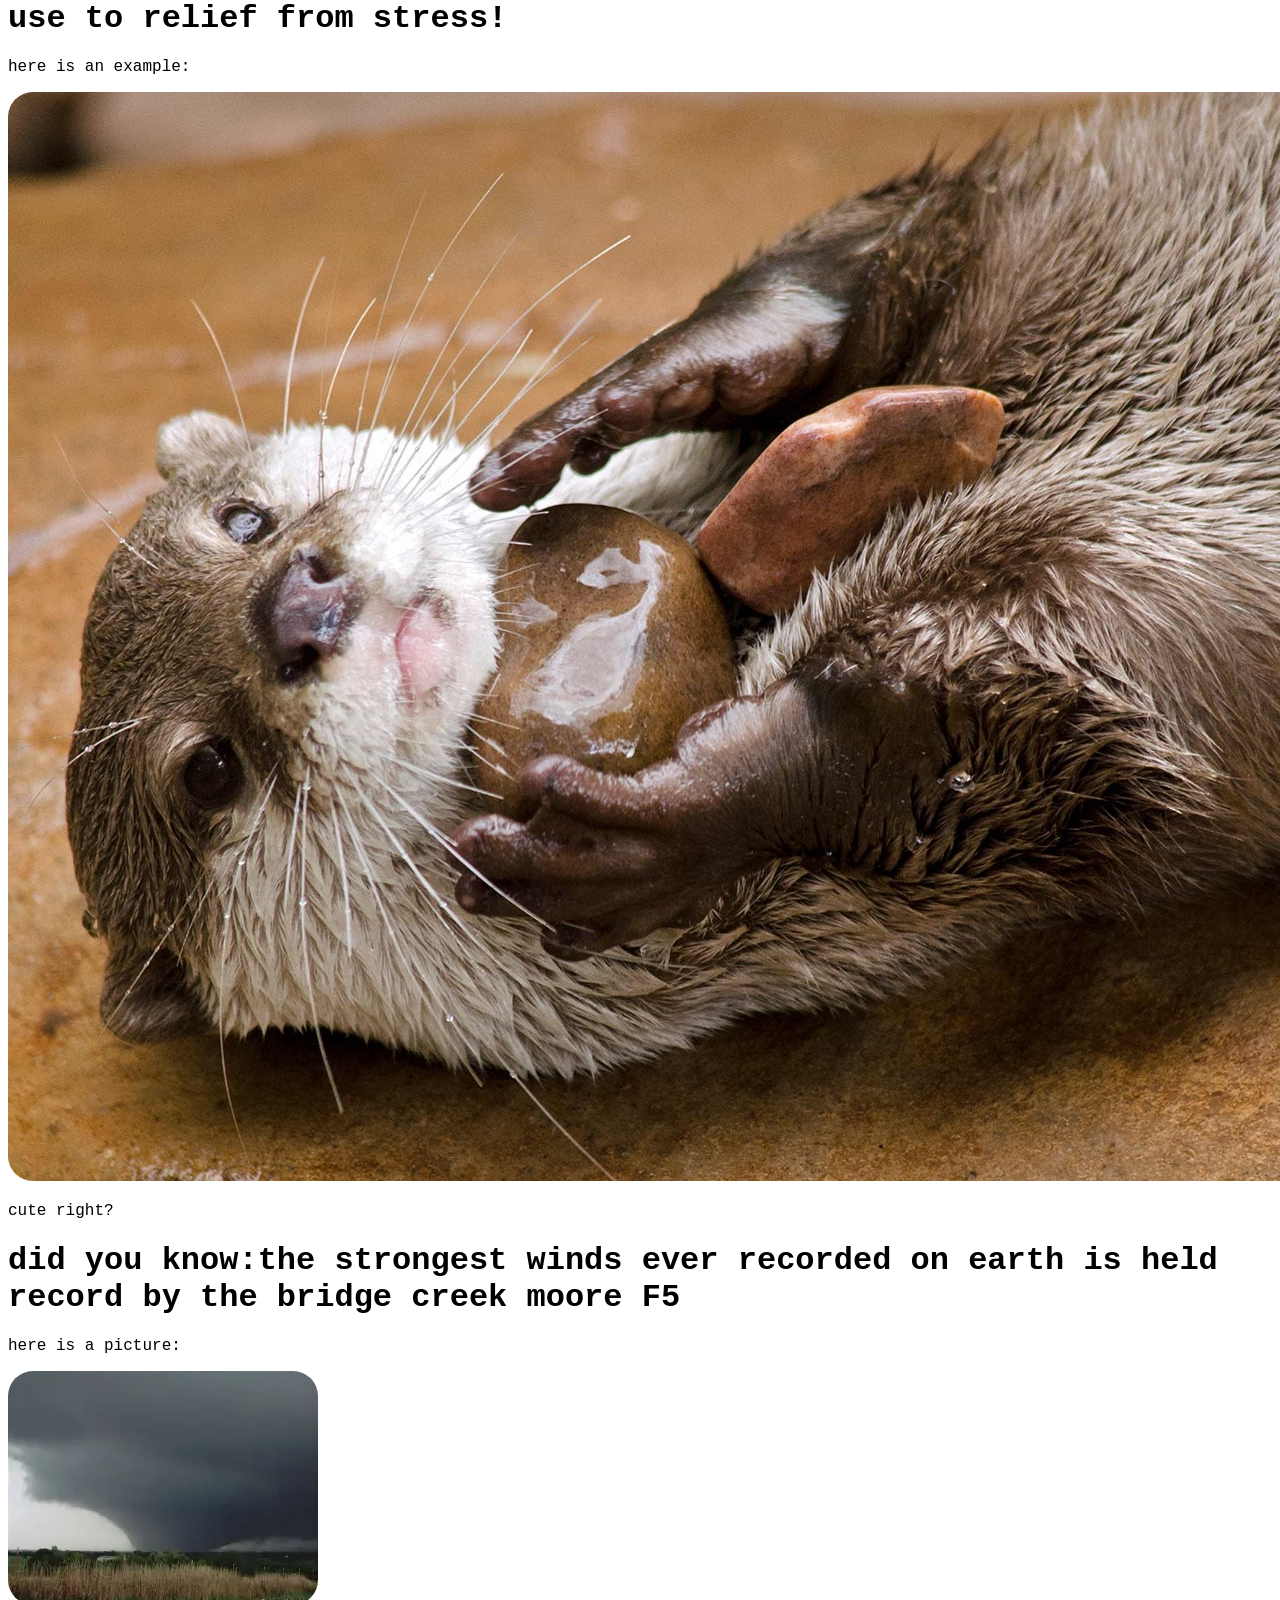
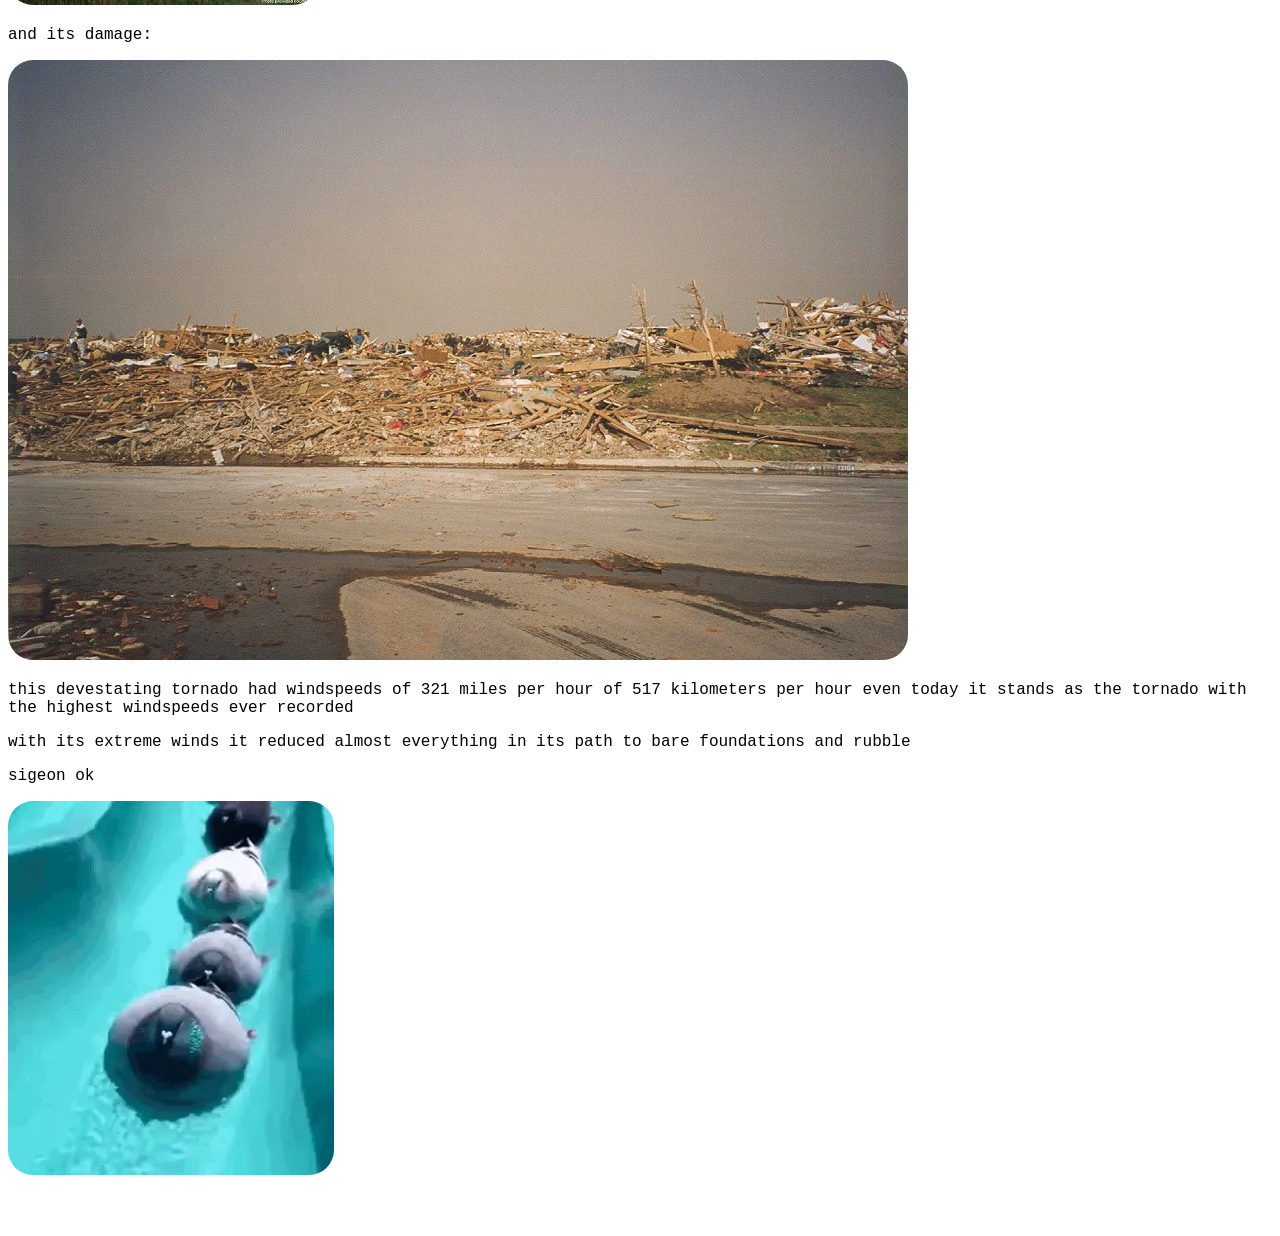
==== commit f2171218: "Add files via upload fixed a typo" ====
--- a/index.html
+++ b/index.html
@@ -3,6 +3,7 @@
 <body>
 <link rel="stylesheet" href="style.css">
 <meta charset="UTF-8">
+<meta lang="en-US">
     <h1>welcome to the TUFFEST otter website oat get a job you unemployed mcdonalds addict! VERSION 1.1</h1>
     <h1>github page:</h1>
     <a href="https://github.com/otter-larp/tuff-otter">this is the link click it to get to the github repository</a>
@@ -44,7 +45,7 @@
     <p>4th: larp and enjoy!*use linux*</p>
     <h1>now let that sink in🫩🥀</h1>
     <img src="sink.jpg" alt="now let THAT sink in">
-    <h1>Did you know:otters are actually one of the most intelligent marine animels ever?</h1>
+    <h1>Did you know:otters are actually one of the most intelligent marine animals ever?</h1>
     <p>they use rock to smash food shells and can remember things like hunting spots or there food place etc</p>
     <p>my favorite otter species out of all gotta be the small clawed asian otters and sea otters</p>
     <h1>did you know:otters can swim up to 13 km/h or in mph 8 mph?</h1>
@@ -62,5 +63,6 @@
     <p>with its extreme winds it reduced almost everything in its path to bare foundations and rubble</p>
     <p>sigeon ok</p>
     <img src="sigeons.webp" alt="sigeon pex ok ues">
+    
 </body>
 </html>
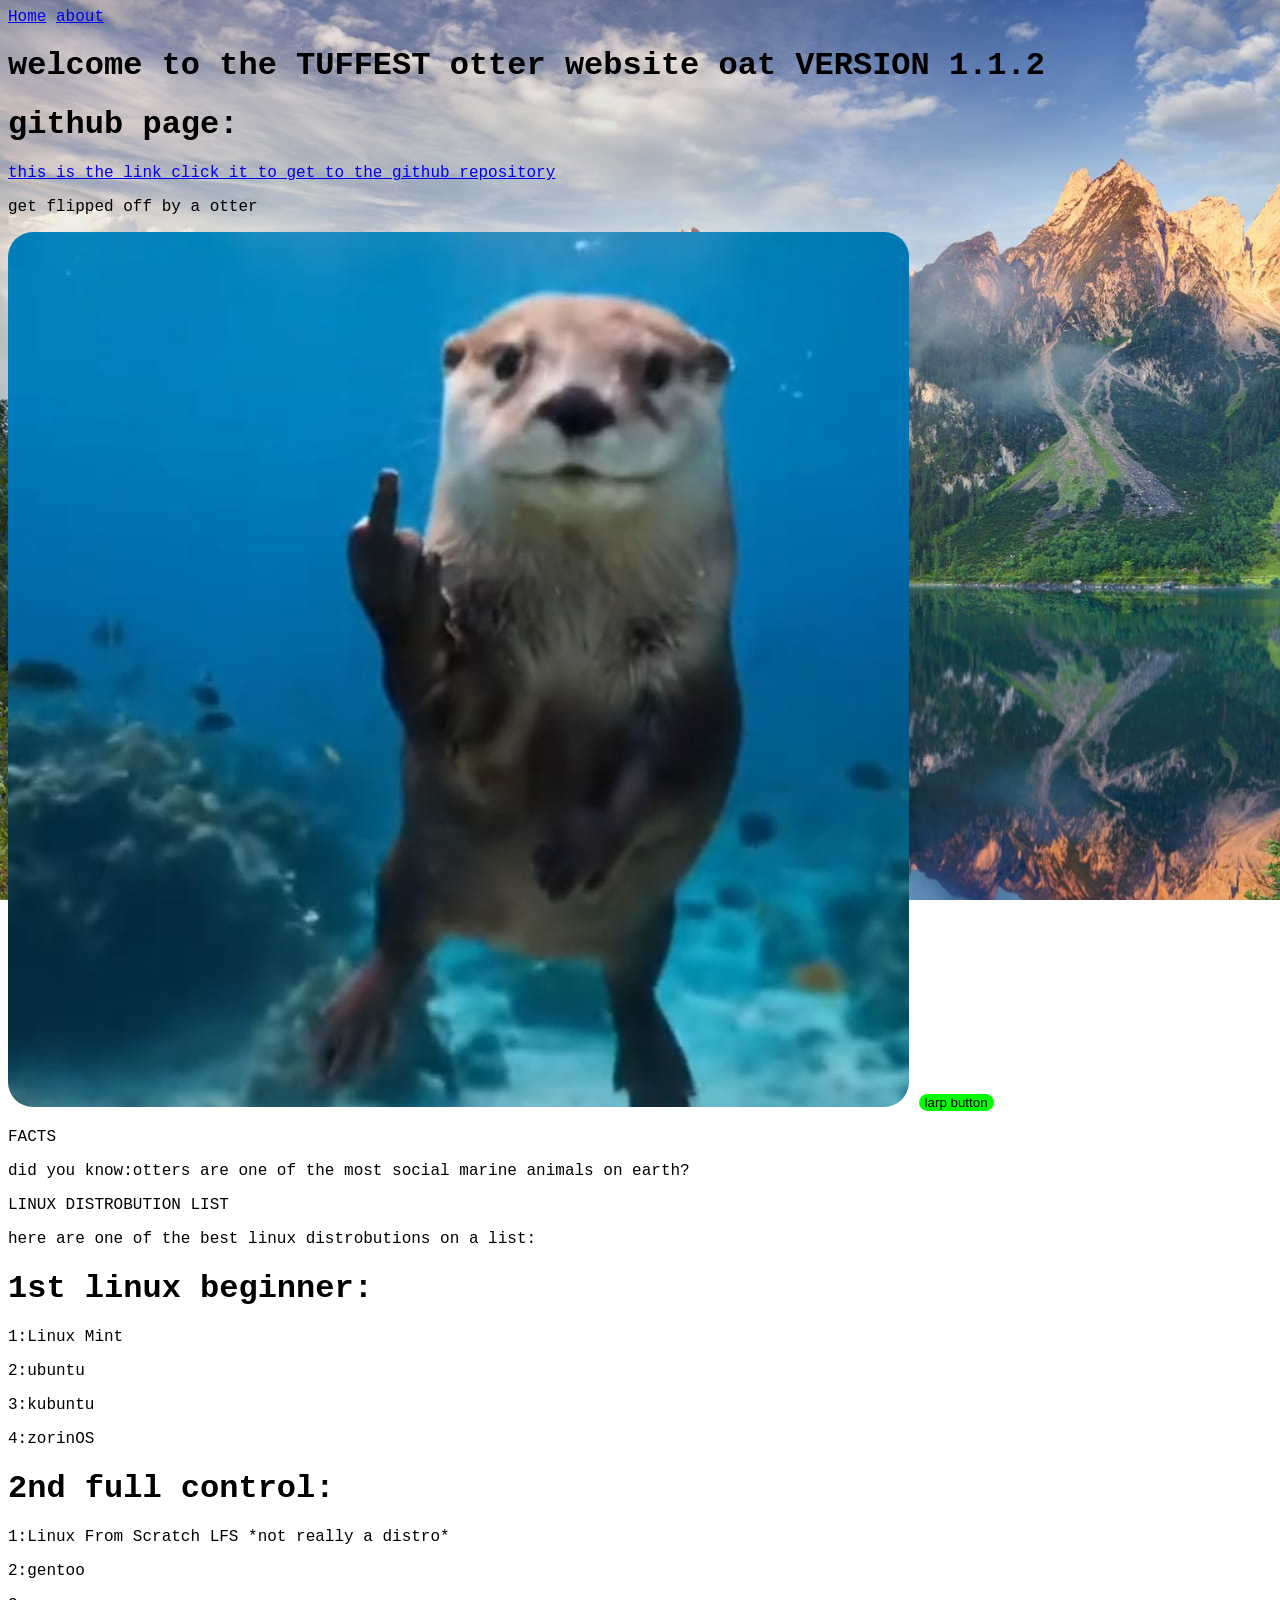
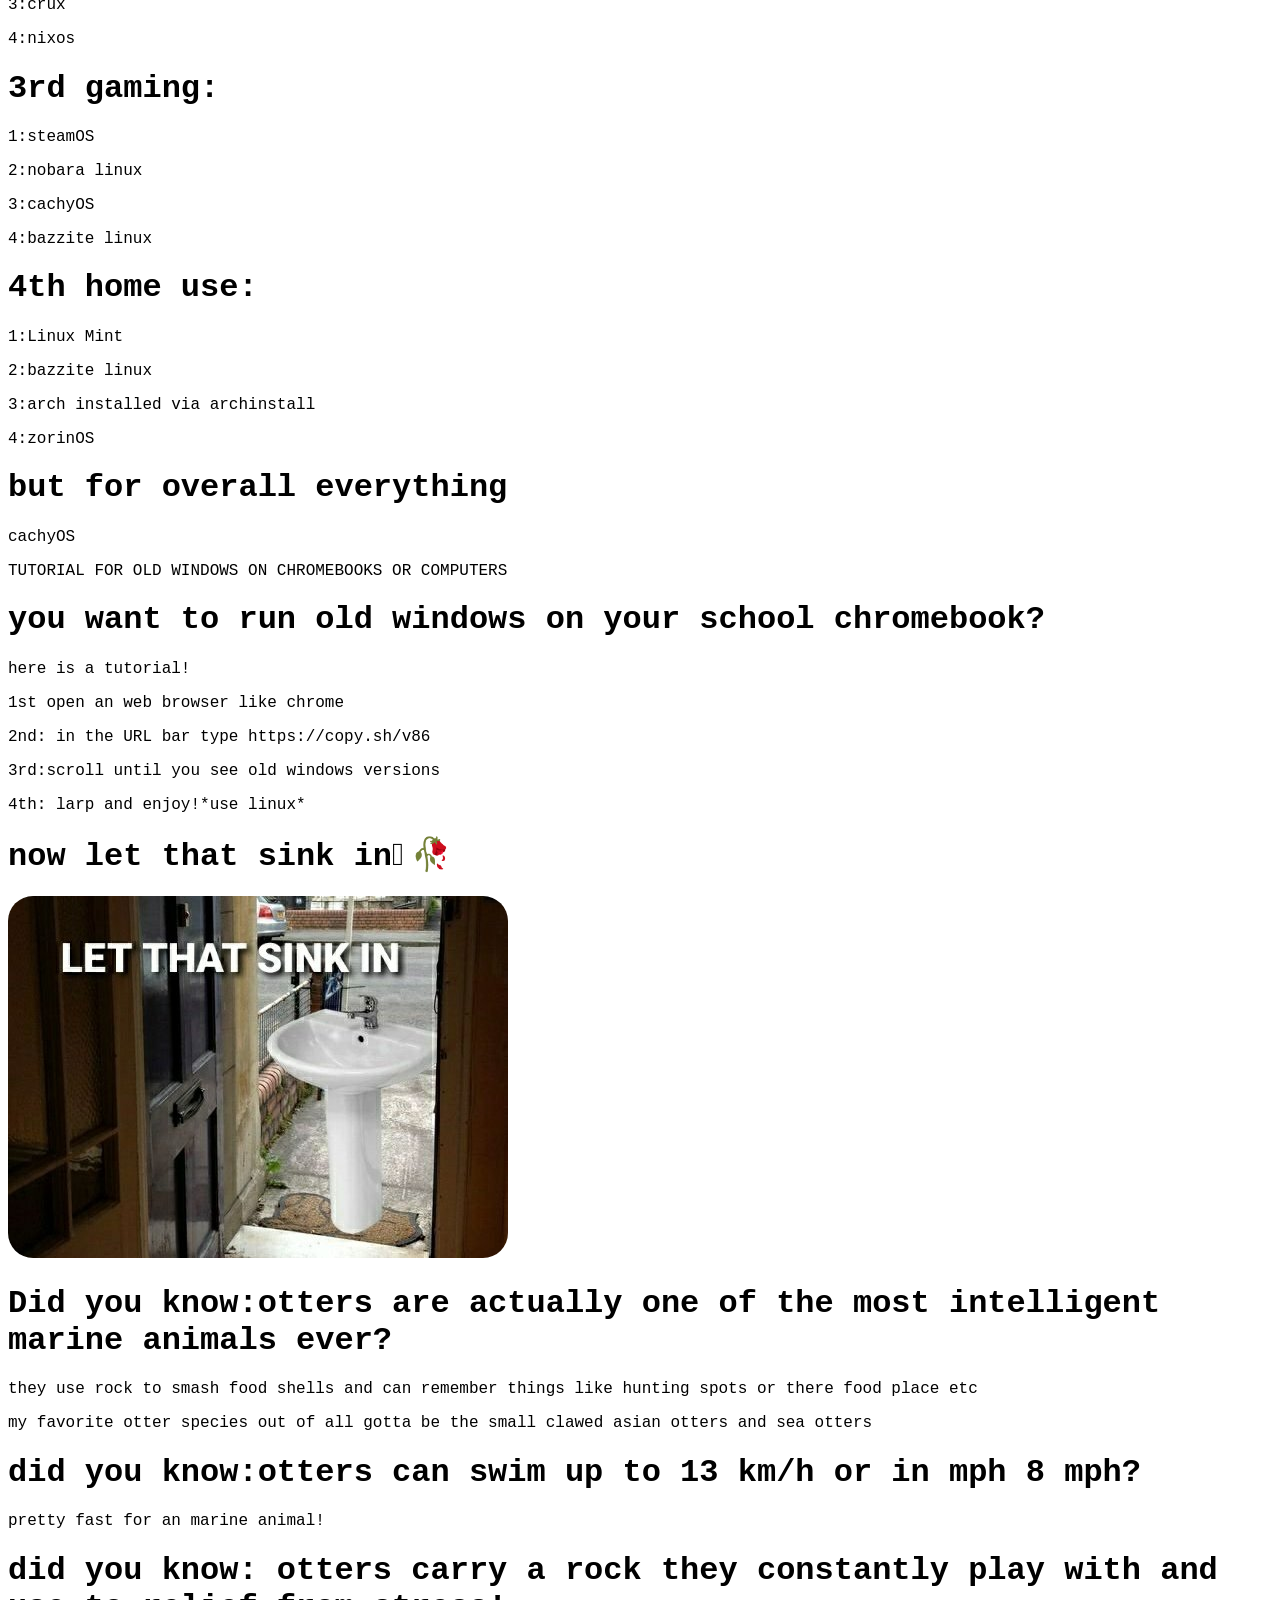
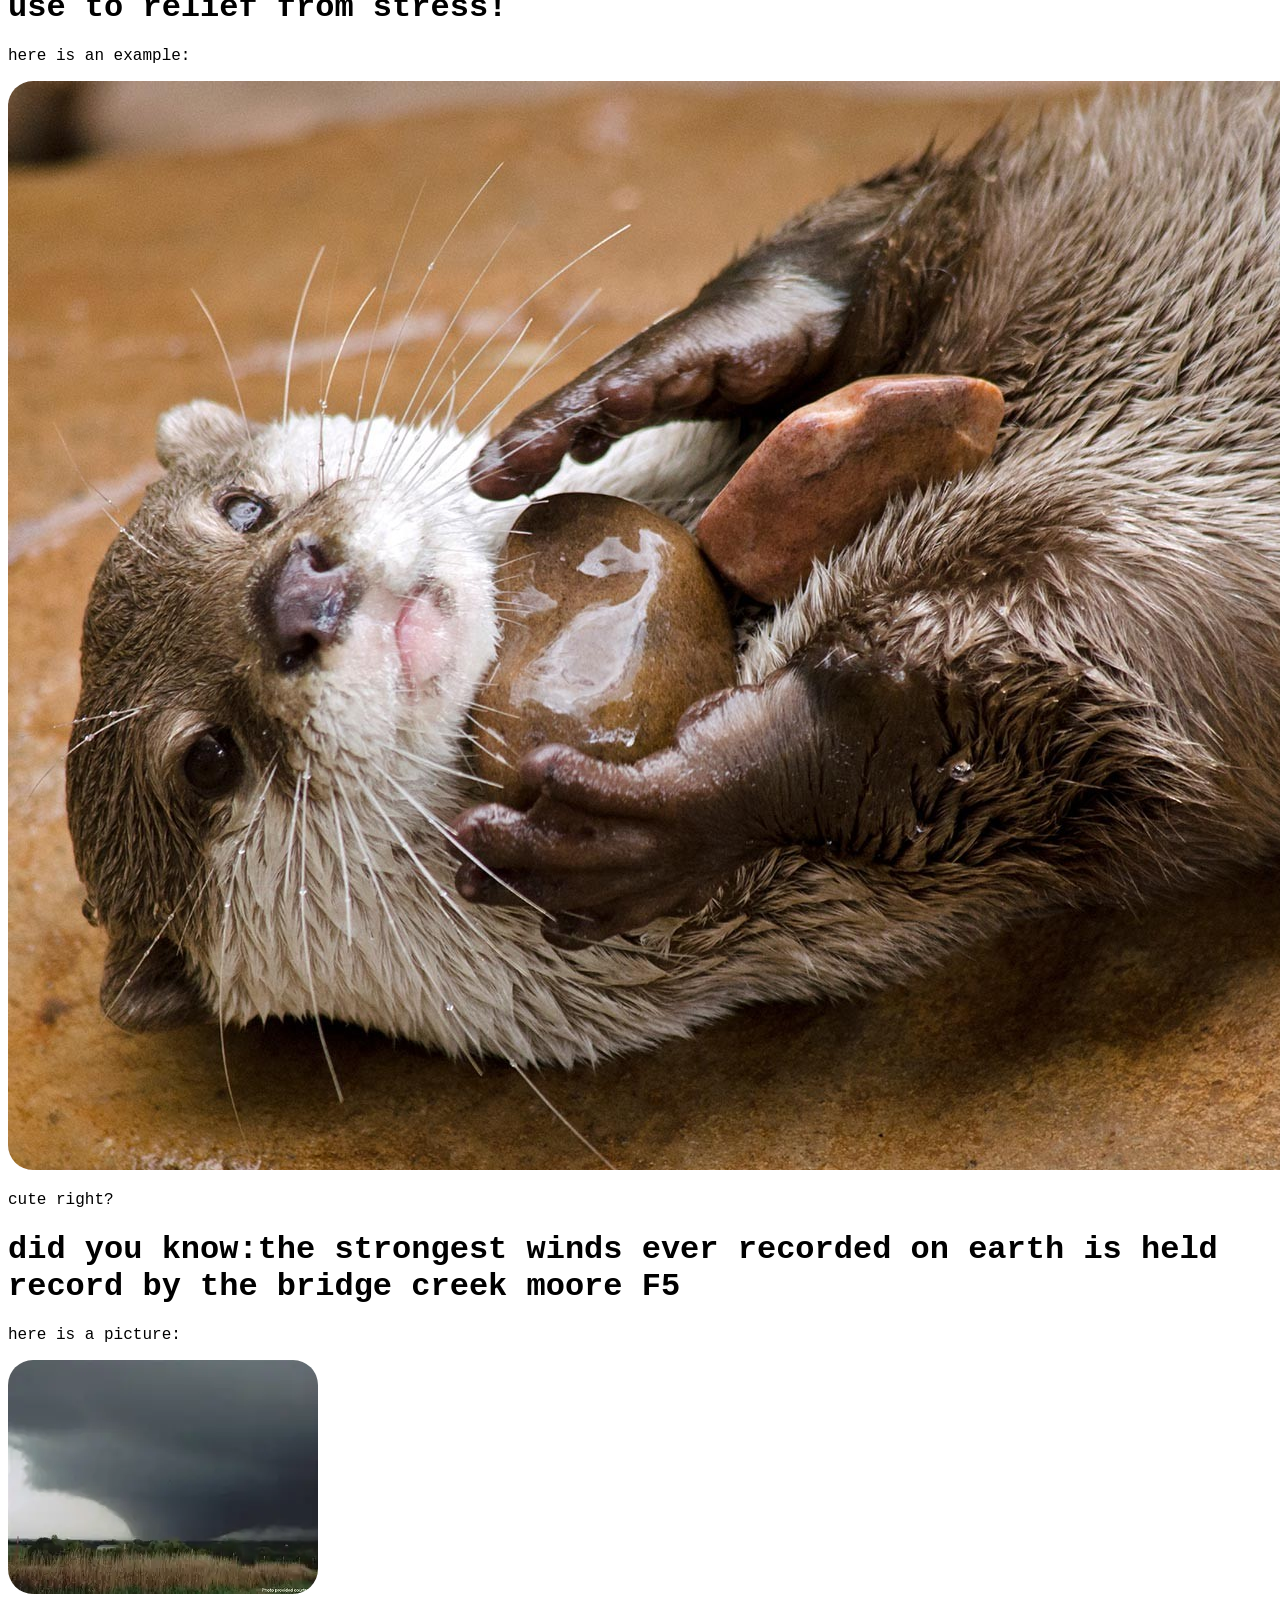
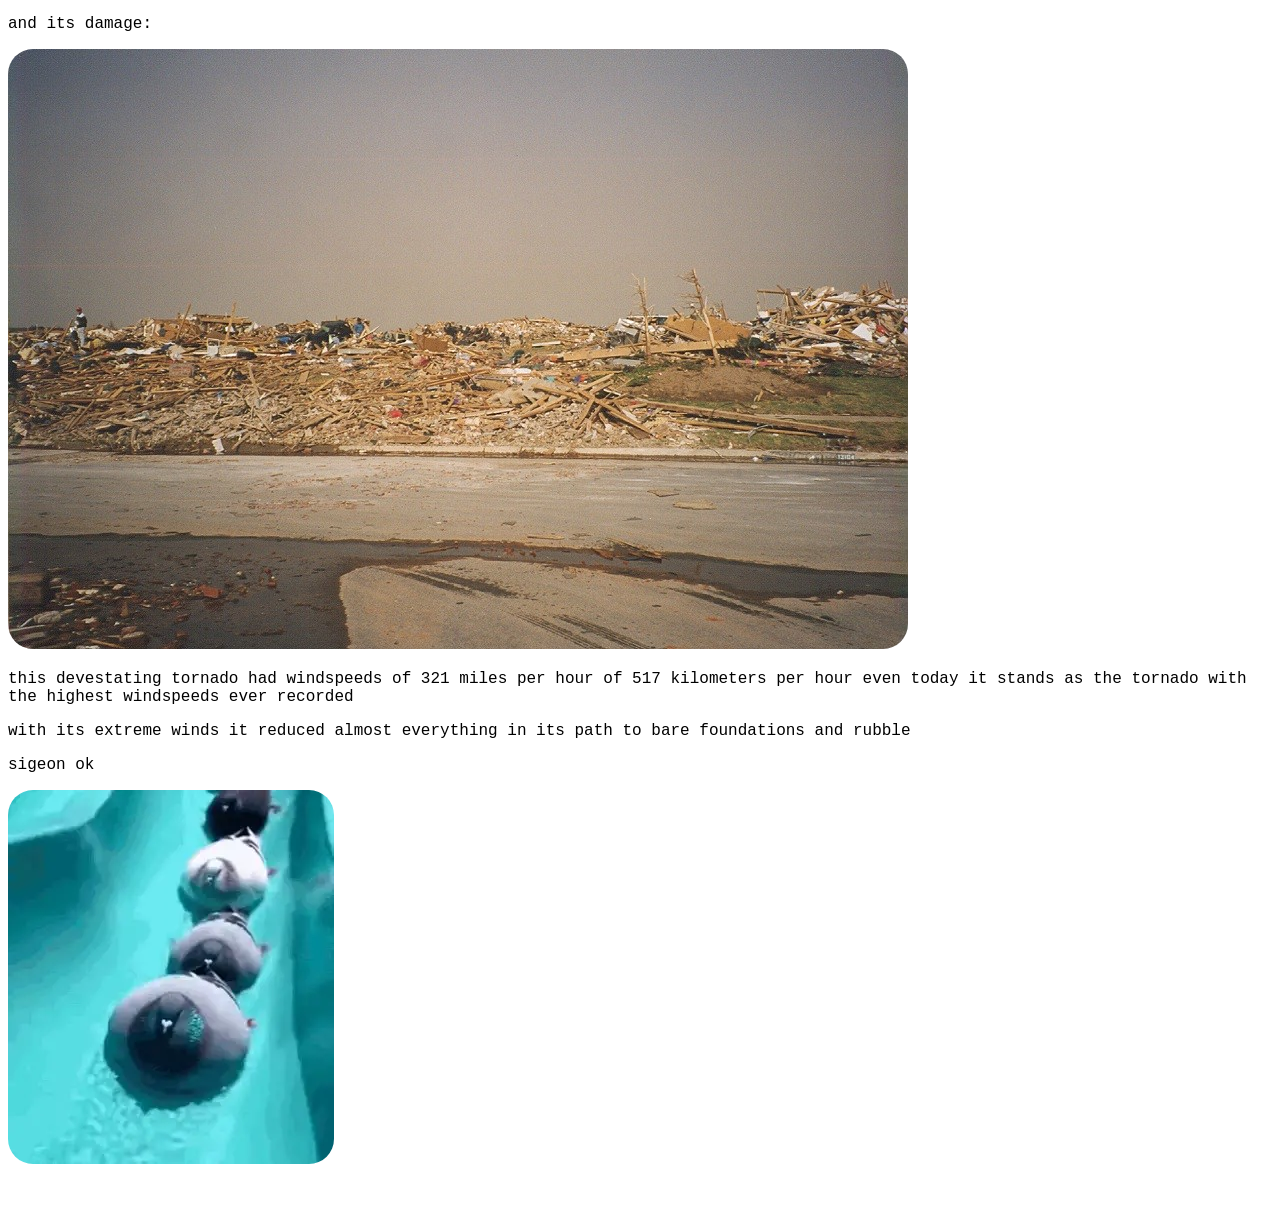
==== commit 6ee3d311: "Add files via upload HUGE UPDATE added: en-US language navigation top bar typos fixed this is versio" ====
--- a/index.html
+++ b/index.html
@@ -4,7 +4,11 @@
 <link rel="stylesheet" href="style.css">
 <meta charset="UTF-8">
 <meta lang="en-US">
-    <h1>welcome to the TUFFEST otter website oat get a job you unemployed mcdonalds addict! VERSION 1.1</h1>
+    <div class="topnav">
+  <a class="active" href="index.html">Home</a>
+  <a href="about.html">about</a>
+</div>
+    <h1>welcome to the TUFFEST otter website oat VERSION 1.1.2</h1>
     <h1>github page:</h1>
     <a href="https://github.com/otter-larp/tuff-otter">this is the link click it to get to the github repository</a>
     <p>get flipped off by a otter</p>
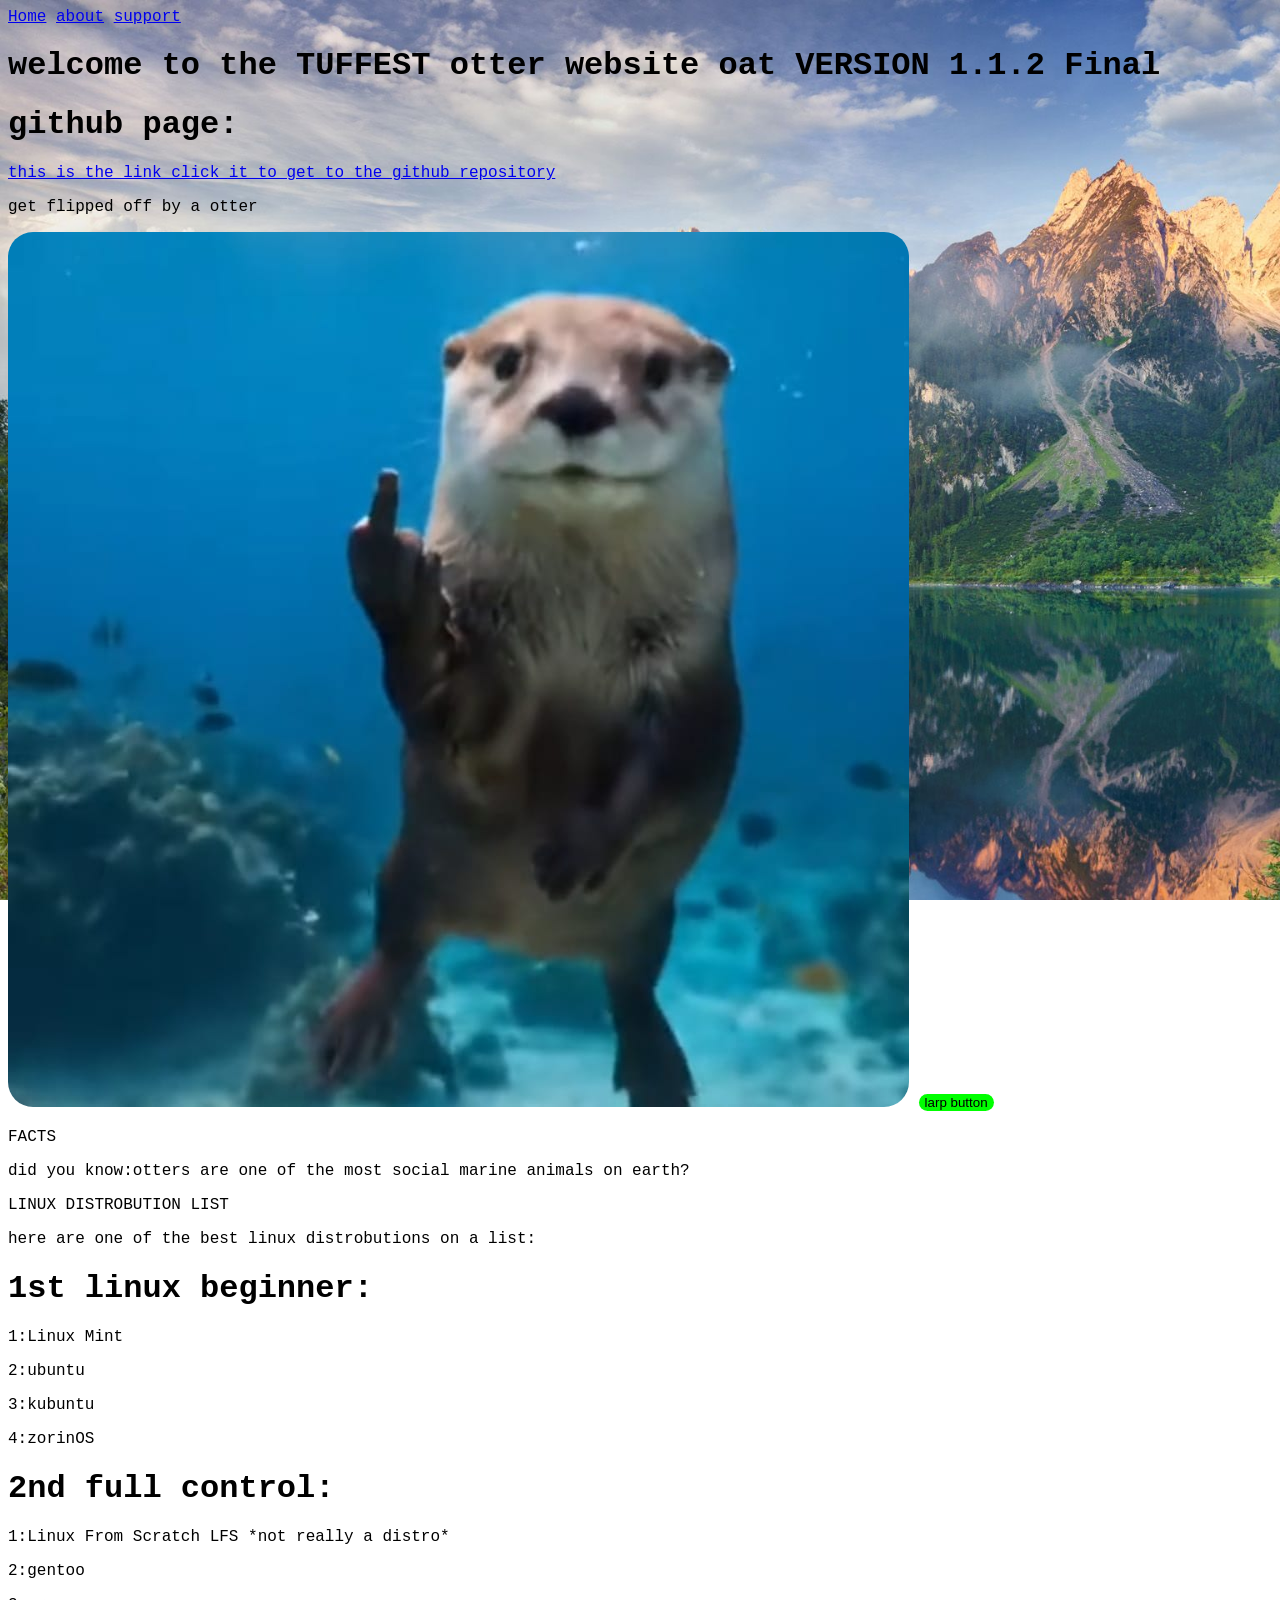
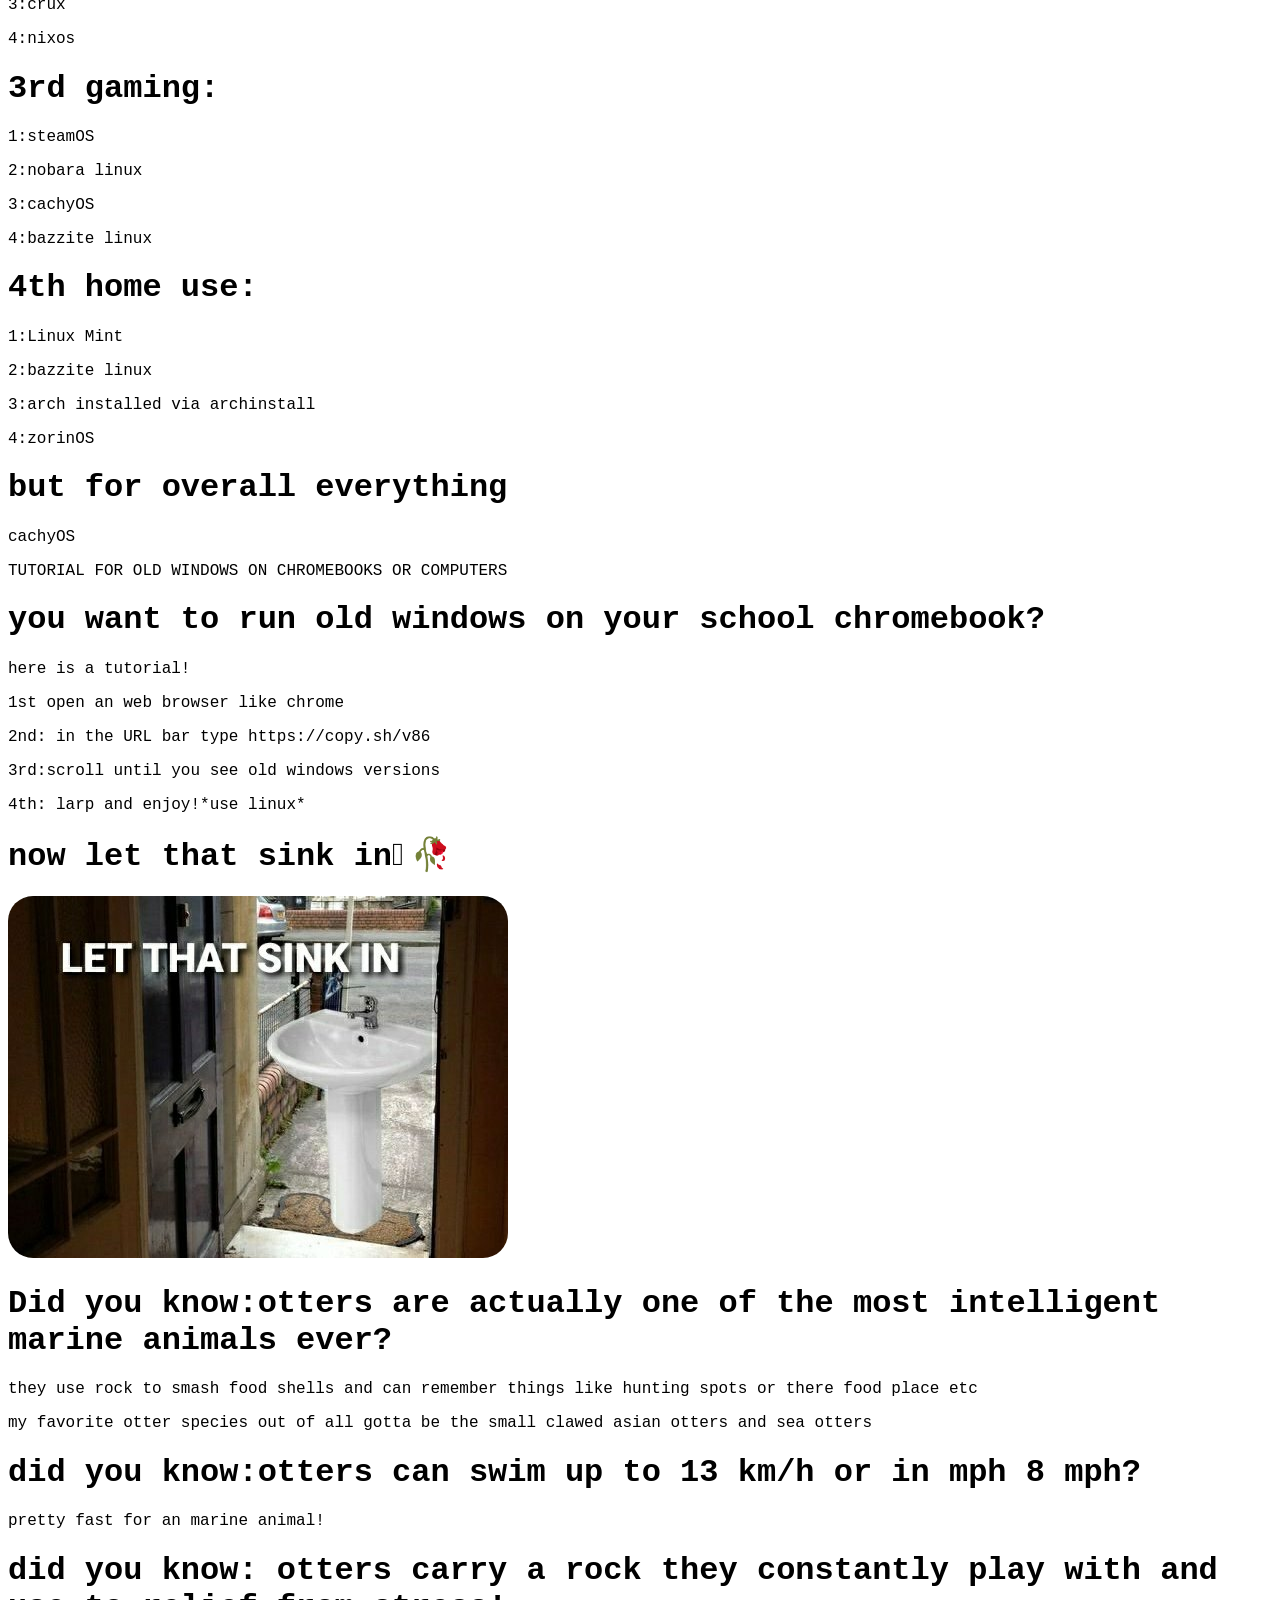
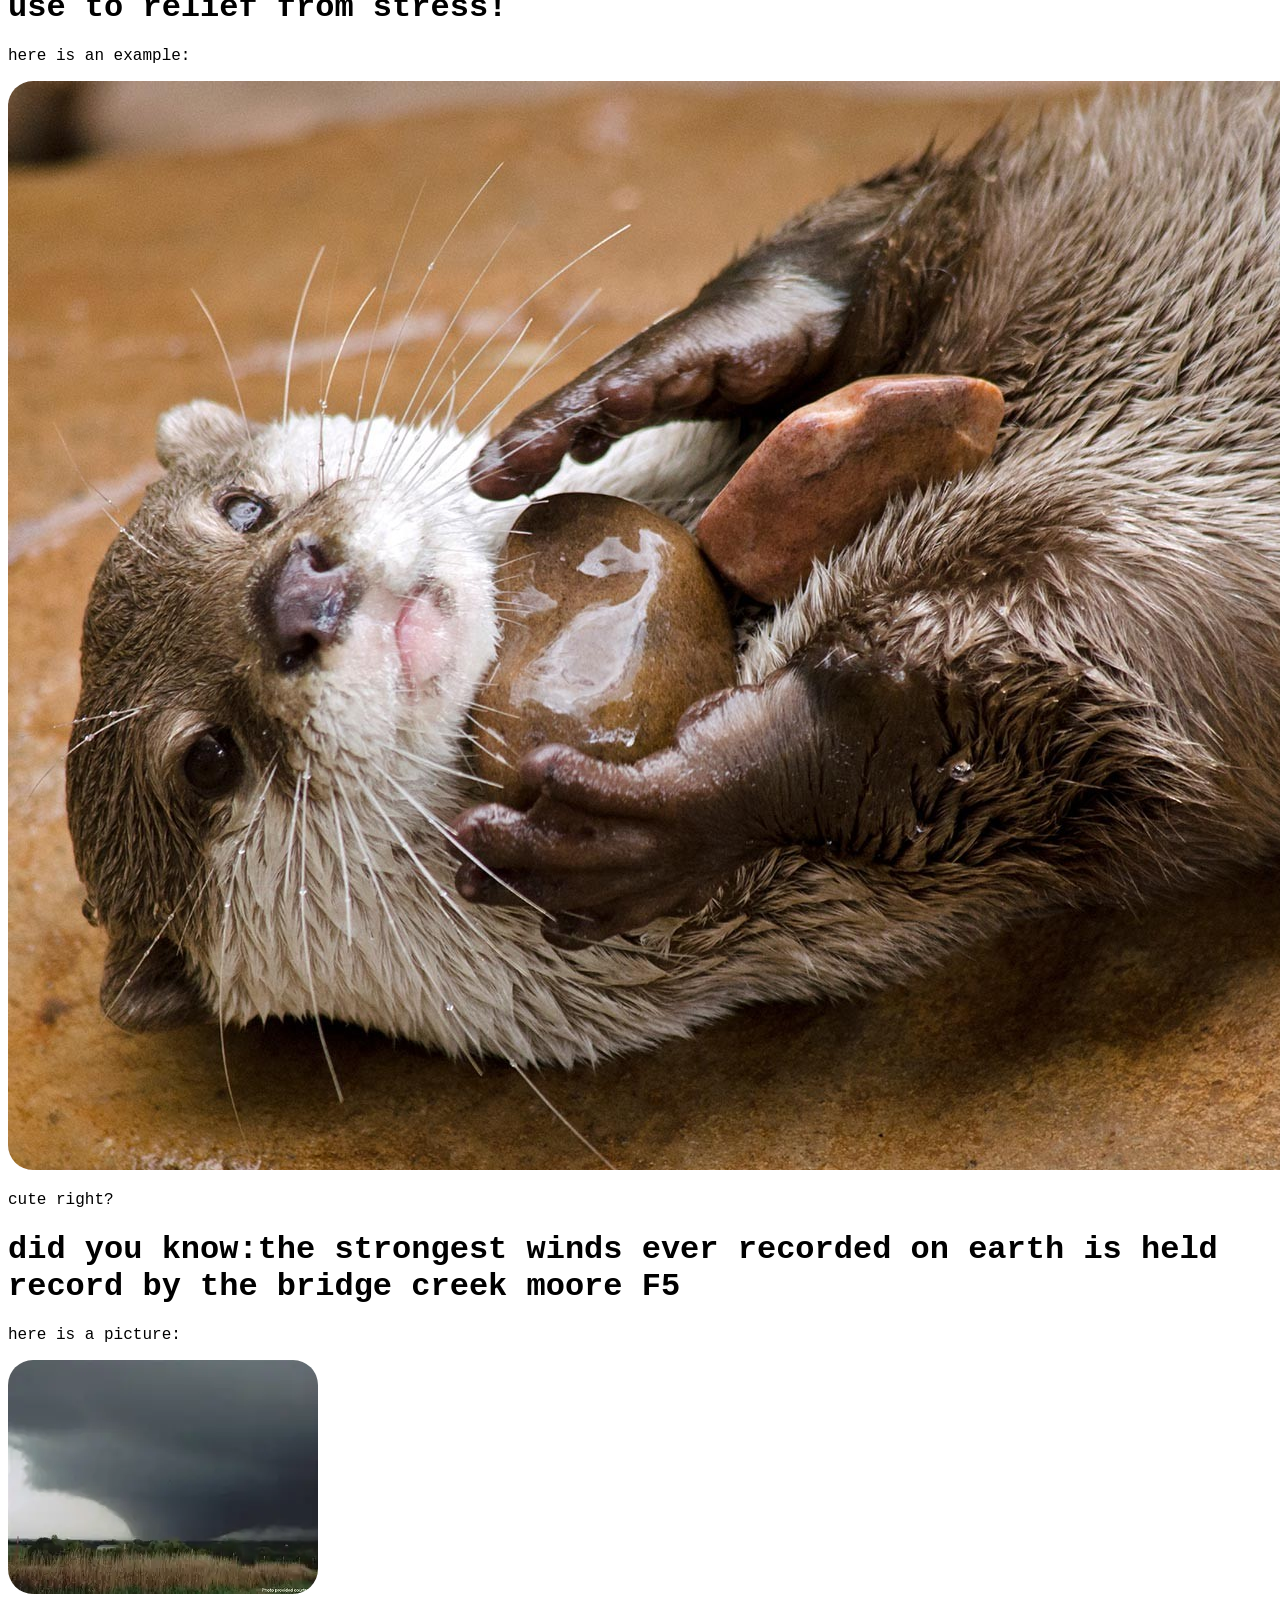
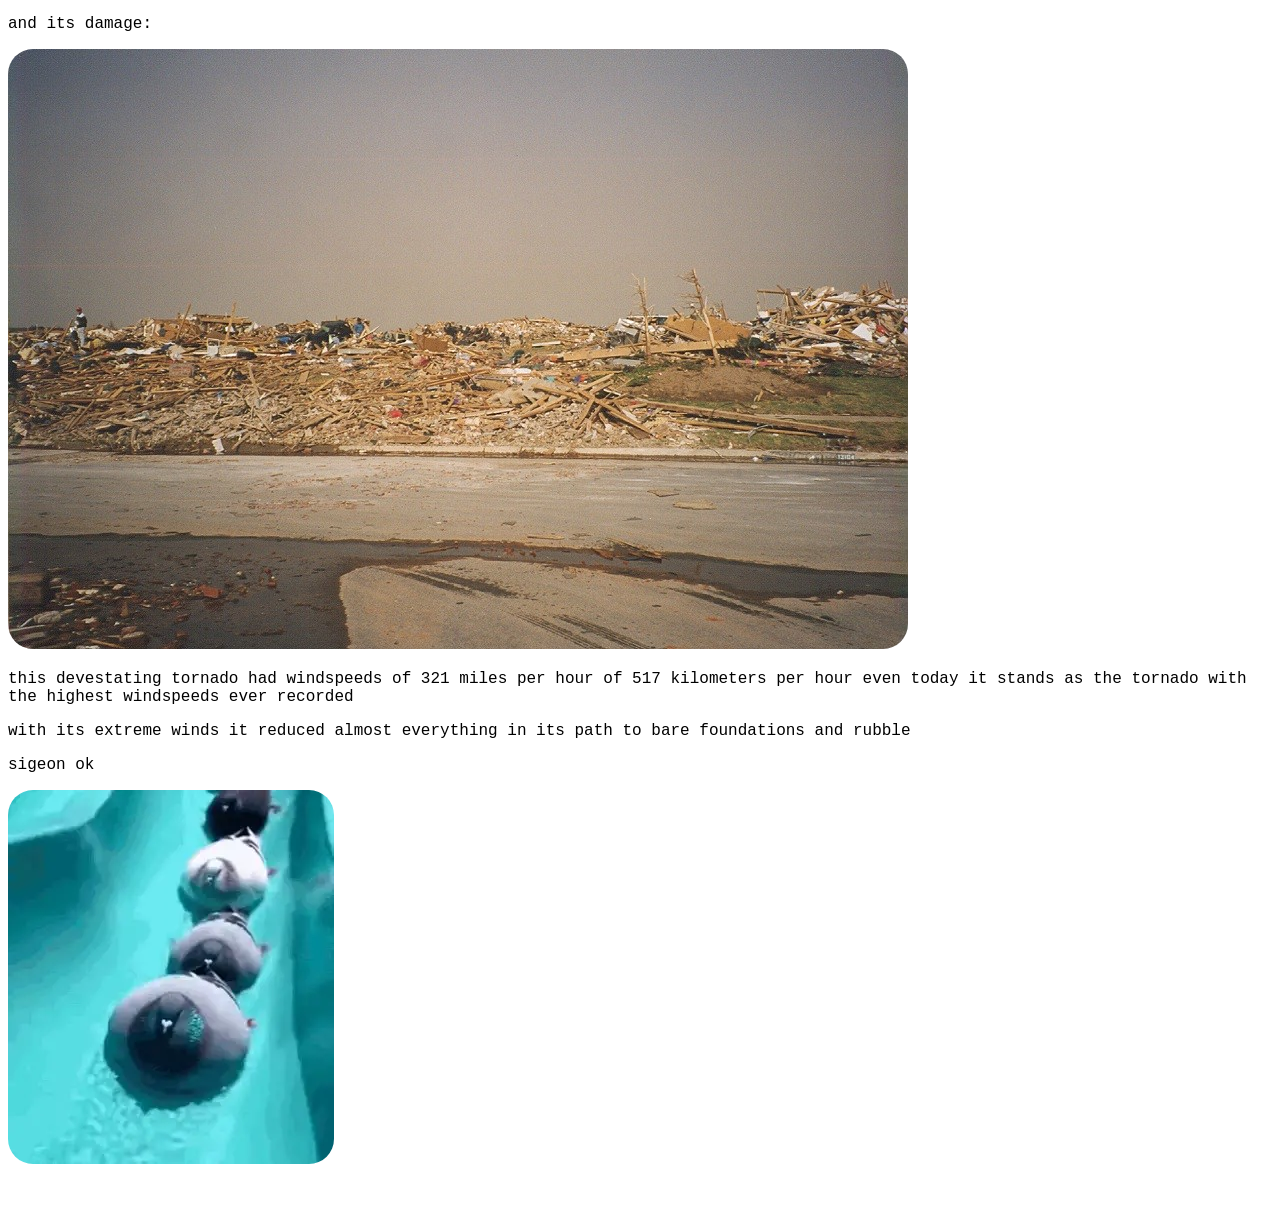
==== commit ac07a54f: "Add files via upload added supprot page version 1.1.2 Final" ====
--- a/index.html
+++ b/index.html
@@ -7,8 +7,9 @@
     <div class="topnav">
   <a class="active" href="index.html">Home</a>
   <a href="about.html">about</a>
+  <a href="support.html">support</a>
 </div>
-    <h1>welcome to the TUFFEST otter website oat VERSION 1.1.2</h1>
+    <h1>welcome to the TUFFEST otter website oat VERSION 1.1.2 Final</h1>
     <h1>github page:</h1>
     <a href="https://github.com/otter-larp/tuff-otter">this is the link click it to get to the github repository</a>
     <p>get flipped off by a otter</p>
